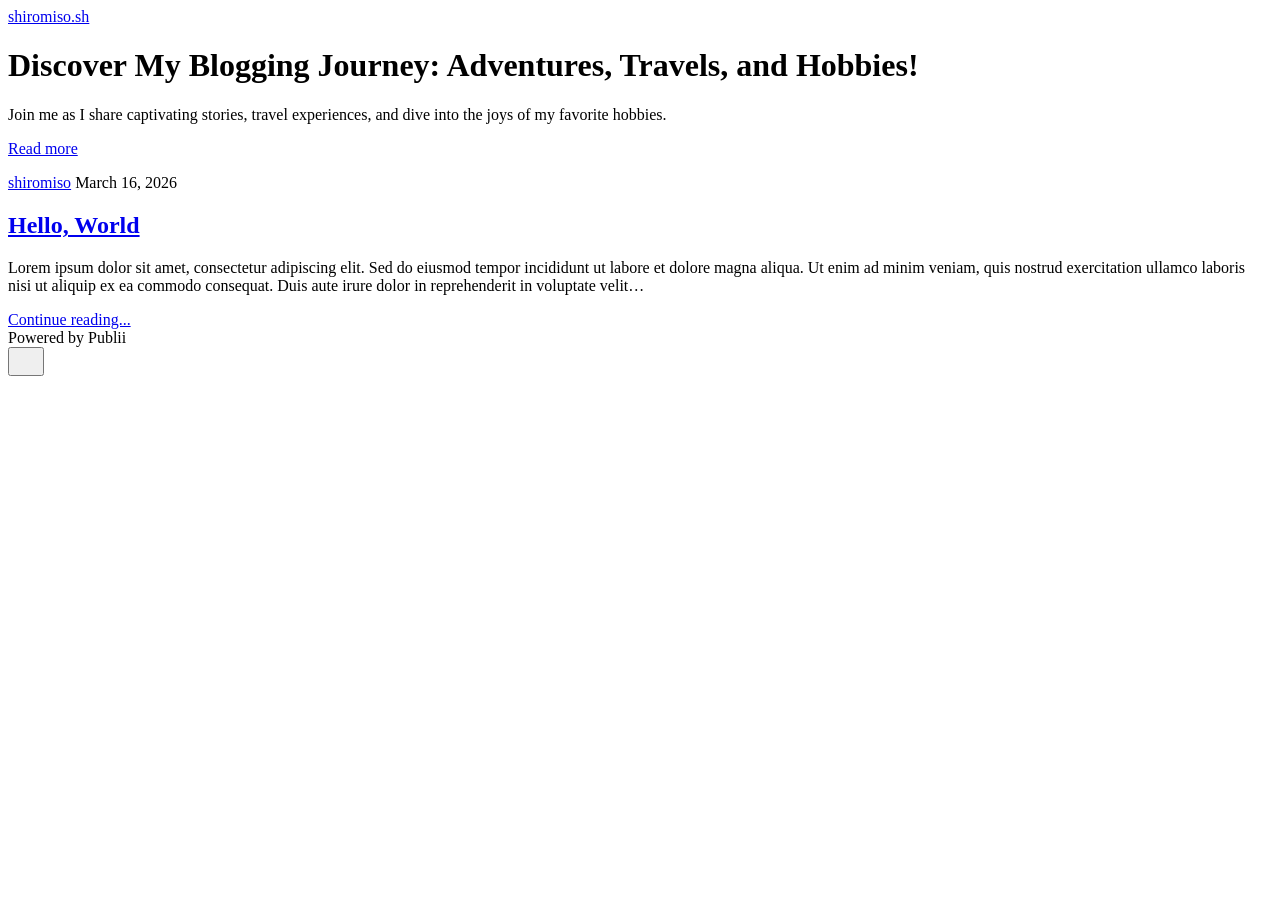
==== index.html @ fdfb5930 "Updated from Publii" ====
<!DOCTYPE html><html lang="en-gb"><head><meta charset="utf-8"><meta http-equiv="X-UA-Compatible" content="IE=edge"><meta name="viewport" content="width=device-width,initial-scale=1"><title>shiromiso.sh</title><meta name="generator" content="Publii Open-Source CMS for Static Site"><link rel="canonical" href="https://shiromiso.sh/"><link rel="alternate" type="application/atom+xml" href="https://shiromiso.sh/feed.xml" title="shiromiso.sh - RSS"><link rel="alternate" type="application/json" href="https://shiromiso.sh/feed.json" title="shiromiso.sh - JSON"><meta property="og:title" content="shiromiso.sh"><meta property="og:site_name" content="shiromiso.sh"><meta property="og:description" content=""><meta property="og:url" content="https://shiromiso.sh/"><meta property="og:type" content="website"><link rel="stylesheet" href="https://shiromiso.sh/assets/css/style.css?v=2110fdcc9616a96348b5f5ad11c64055"><script type="application/ld+json">{"@context":"http://schema.org","@type":"Organization","name":"shiromiso.sh","url":"https://shiromiso.sh/"}</script><noscript><style>img[loading] {
                    opacity: 1;
                }</style></noscript></head><body class="home-template"><header class="top js-header"><a class="logo" href="https://shiromiso.sh/">shiromiso.sh</a></header><main><div class="hero hero--noimage"><header class="hero__content"><div class="wrapper"><h1>Discover My Blogging Journey: Adventures, Travels, and Hobbies!</h1><p>Join me as I share captivating stories, travel experiences, and dive into the joys of my favorite hobbies.</p><p><a href="#" class="btn">Read more</a></p></div></header></div><div class="wrapper feed"><article class="feed__item feed__item--centered"><div class="feed__content"><header><div class="feed__meta"><a href="https://shiromiso.sh/authors/shiromiso/" class="feed__author">shiromiso</a> <time datetime="2026-03-16T00:28" class="feed__date">March 16, 2026</time></div><h2 class="feed__title"><a href="https://shiromiso.sh/hello-world.html">Hello, World</a></h2></header><p>Lorem ipsum dolor sit amet, consectetur adipiscing elit. Sed do eiusmod tempor incididunt ut labore et dolore magna aliqua. Ut enim ad minim veniam, quis nostrud exercitation ullamco laboris nisi ut aliquip ex ea commodo consequat. Duis aute irure dolor in reprehenderit in voluptate velit&hellip;</p><a href="https://shiromiso.sh/hello-world.html" class="readmore feed__readmore">Continue reading...</a></div></article></div></main><footer class="footer"><div class="wrapper"><div class="footer__copyright">Powered by Publii</div><button id="backToTop" class="footer__bttop" aria-label="Back to top" title="Back to top"><svg width="20" height="20"><use xlink:href="https://shiromiso.sh/assets/svg/svg-map.svg#toparrow"/></svg></button></div></footer><script defer="defer" src="https://shiromiso.sh/assets/js/scripts.min.js?v=d0fc1030089a37f93a2d51bf6d07565c"></script><script>window.publiiThemeMenuConfig={mobileMenuMode:'sidebar',animationSpeed:300,submenuWidth: 'auto',doubleClickTime:500,mobileMenuExpandableSubmenus:true,relatedContainerForOverlayMenuSelector:'.top'};</script><script>var images = document.querySelectorAll('img[loading]');
        for (var i = 0; i < images.length; i++) {
            if (images[i].complete) {
                images[i].classList.add('is-loaded');
            } else {
                images[i].addEventListener('load', function () {
                    this.classList.add('is-loaded');
                }, false);
            }
        }</script></body></html>
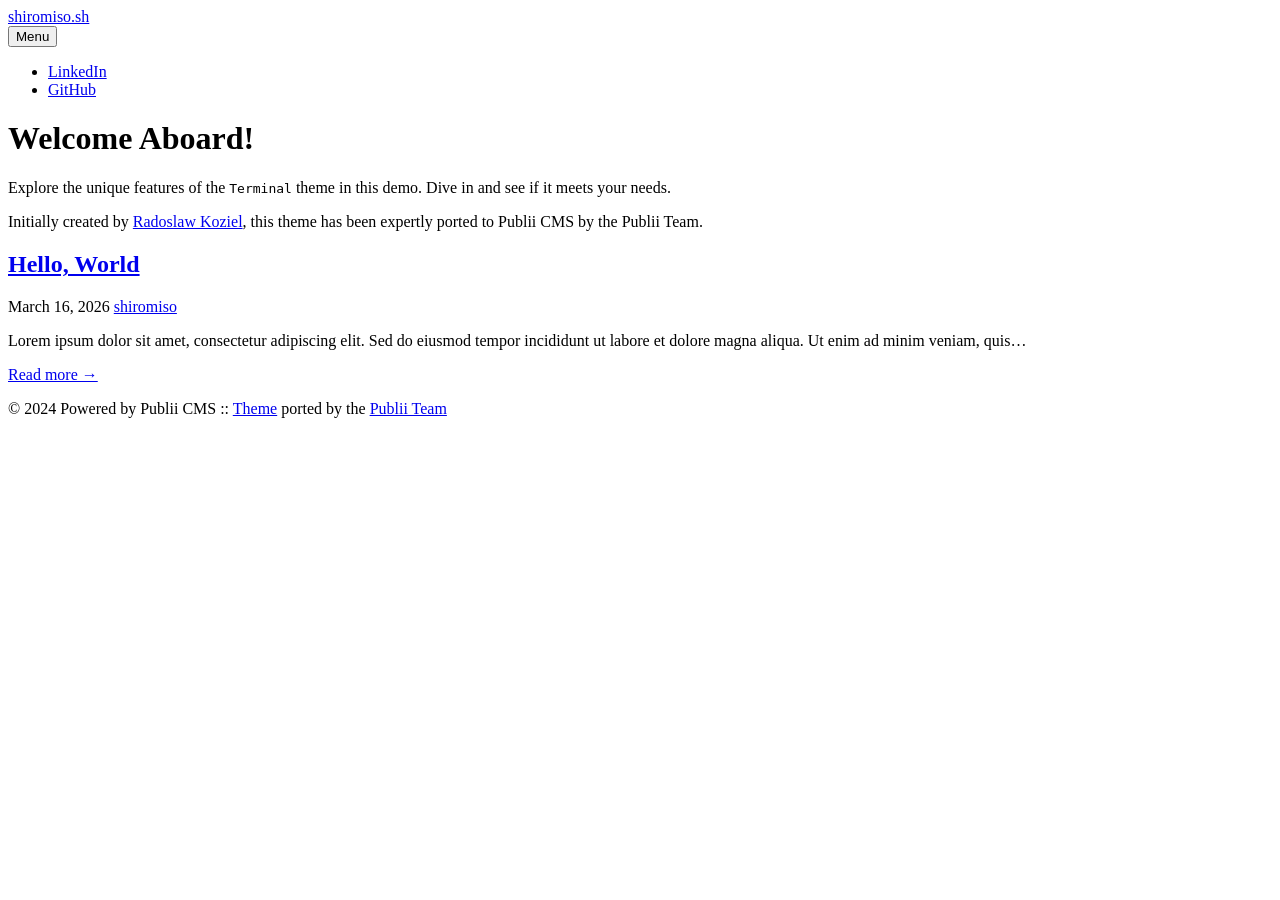
==== commit ae5c4aa8: "Updated from Publii" ====
--- a/index.html
+++ b/index.html
@@ -1,12 +1,12 @@
-<!DOCTYPE html><html lang="en-gb"><head><meta charset="utf-8"><meta http-equiv="X-UA-Compatible" content="IE=edge"><meta name="viewport" content="width=device-width,initial-scale=1"><title>shiromiso.sh</title><meta name="generator" content="Publii Open-Source CMS for Static Site"><link rel="canonical" href="https://shiromiso.sh/"><link rel="alternate" type="application/atom+xml" href="https://shiromiso.sh/feed.xml" title="shiromiso.sh - RSS"><link rel="alternate" type="application/json" href="https://shiromiso.sh/feed.json" title="shiromiso.sh - JSON"><meta property="og:title" content="shiromiso.sh"><meta property="og:site_name" content="shiromiso.sh"><meta property="og:description" content=""><meta property="og:url" content="https://shiromiso.sh/"><meta property="og:type" content="website"><link rel="stylesheet" href="https://shiromiso.sh/assets/css/style.css?v=2110fdcc9616a96348b5f5ad11c64055"><script type="application/ld+json">{"@context":"http://schema.org","@type":"Organization","name":"shiromiso.sh","url":"https://shiromiso.sh/"}</script><noscript><style>img[loading] {
-                    opacity: 1;
-                }</style></noscript></head><body class="home-template"><header class="top js-header"><a class="logo" href="https://shiromiso.sh/">shiromiso.sh</a></header><main><div class="hero hero--noimage"><header class="hero__content"><div class="wrapper"><h1>Discover My Blogging Journey: Adventures, Travels, and Hobbies!</h1><p>Join me as I share captivating stories, travel experiences, and dive into the joys of my favorite hobbies.</p><p><a href="#" class="btn">Read more</a></p></div></header></div><div class="wrapper feed"><article class="feed__item feed__item--centered"><div class="feed__content"><header><div class="feed__meta"><a href="https://shiromiso.sh/authors/shiromiso/" class="feed__author">shiromiso</a> <time datetime="2026-03-16T00:28" class="feed__date">March 16, 2026</time></div><h2 class="feed__title"><a href="https://shiromiso.sh/hello-world.html">Hello, World</a></h2></header><p>Lorem ipsum dolor sit amet, consectetur adipiscing elit. Sed do eiusmod tempor incididunt ut labore et dolore magna aliqua. Ut enim ad minim veniam, quis nostrud exercitation ullamco laboris nisi ut aliquip ex ea commodo consequat. Duis aute irure dolor in reprehenderit in voluptate velit&hellip;</p><a href="https://shiromiso.sh/hello-world.html" class="readmore feed__readmore">Continue reading...</a></div></article></div></main><footer class="footer"><div class="wrapper"><div class="footer__copyright">Powered by Publii</div><button id="backToTop" class="footer__bttop" aria-label="Back to top" title="Back to top"><svg width="20" height="20"><use xlink:href="https://shiromiso.sh/assets/svg/svg-map.svg#toparrow"/></svg></button></div></footer><script defer="defer" src="https://shiromiso.sh/assets/js/scripts.min.js?v=d0fc1030089a37f93a2d51bf6d07565c"></script><script>window.publiiThemeMenuConfig={mobileMenuMode:'sidebar',animationSpeed:300,submenuWidth: 'auto',doubleClickTime:500,mobileMenuExpandableSubmenus:true,relatedContainerForOverlayMenuSelector:'.top'};</script><script>var images = document.querySelectorAll('img[loading]');
-        for (var i = 0; i < images.length; i++) {
-            if (images[i].complete) {
-                images[i].classList.add('is-loaded');
-            } else {
-                images[i].addEventListener('load', function () {
-                    this.classList.add('is-loaded');
-                }, false);
-            }
+<!DOCTYPE html><html lang="en-gb"><head><meta charset="utf-8"><meta http-equiv="X-UA-Compatible" content="IE=edge"><meta name="viewport" content="width=device-width,initial-scale=1"><title>shiromiso.sh</title><meta name="generator" content="Publii Open-Source CMS for Static Site"><link rel="canonical" href="https://shiromiso.sh/"><link rel="alternate" type="application/atom+xml" href="https://shiromiso.sh/feed.xml" title="shiromiso.sh - RSS"><link rel="alternate" type="application/json" href="https://shiromiso.sh/feed.json" title="shiromiso.sh - JSON"><meta property="og:title" content="shiromiso.sh"><meta property="og:site_name" content="shiromiso.sh"><meta property="og:description" content=""><meta property="og:url" content="https://shiromiso.sh/"><meta property="og:type" content="website"><link rel="stylesheet" href="https://shiromiso.sh/assets/css/style.css?v=556d301a76db415348340d23e102f4c8"><script type="application/ld+json">{"@context":"http://schema.org","@type":"Organization","name":"shiromiso.sh","url":"https://shiromiso.sh/"}</script><noscript><style>img[loading] {
+                    opacity: 1;
+                }</style></noscript></head><body class="home-template"><div class="container"><header class="header"><div class="header__logo"><a class="logo" href="https://shiromiso.sh/">shiromiso.sh</a></div><nav class="navbar js-navbar"><button class="navbar__toggle js-toggle" aria-label="Menu" aria-haspopup="true" aria-expanded="false"><span class="navbar__toggle-box"><span class="navbar__toggle-inner">Menu</span></span></button><ul class="navbar__menu"><li><a href="https://www.linkedin.com/in/shiromiso/" target="_blank">LinkedIn</a></li><li><a href="https://github.com/shiromiso" target="_blank">GitHub</a></li></ul></nav></header><main class="content"><div class="hero framed"><h1>Welcome Aboard!</h1><p>Explore the unique features of the <code>Terminal</code> theme in this demo. Dive in and see if it meets your needs.</p><p>Initially created by <a href="https://github.com/panr" target="_blank" rel="nofollow noopener">Radoslaw Koziel</a>, this theme has been expertly ported to Publii CMS by the Publii Team.</p></div><div class="posts"><article class="post"><header><h2 class="h1 post__title"><a href="https://shiromiso.sh/hello-world.html">Hello, World</a></h2><div class="post__meta"><time datetime="2026-03-16T00:28" class="post__date">March 16, 2026 </time><a href="https://shiromiso.sh/authors/shiromiso/" class="post__author">shiromiso</a></div><div class="post__tags"></div></header><div class="post__content"><p>Lorem ipsum dolor sit amet, consectetur adipiscing elit. Sed do eiusmod tempor incididunt ut labore et dolore magna aliqua. Ut enim ad minim veniam, quis&hellip;</p><a href="https://shiromiso.sh/hello-world.html" class="read-more">Read more &#8594;</a></div></article></div></main><footer class="footer"><div class="footer__inner"><div class="footer__copyright"><p>© 2024 Powered by Publii CMS :: <a href="https://github.com/panr/hugo-theme-terminal" target="_blank" rel="noopener">Theme</a> ported by the <a href="https://getpublii.com/customization-service/" target="_blank" rel="noopener">Publii Team</a></p></div></div></footer></div><script defer="defer" src="https://shiromiso.sh/assets/js/scripts.min.js?v=c2232aa7558e9517946129d2a1b8c770"></script><script>window.publiiThemeMenuConfig={mobileMenuMode:'sidebar',animationSpeed:300,submenuWidth: 'auto',doubleClickTime:500,mobileMenuExpandableSubmenus:true,relatedContainerForOverlayMenuSelector:'.top'};</script><script>var images = document.querySelectorAll('img[loading]');
+        for (var i = 0; i < images.length; i++) {
+            if (images[i].complete) {
+                images[i].classList.add('is-loaded');
+            } else {
+                images[i].addEventListener('load', function () {
+                    this.classList.add('is-loaded');
+                }, false);
+            }
         }</script></body></html>
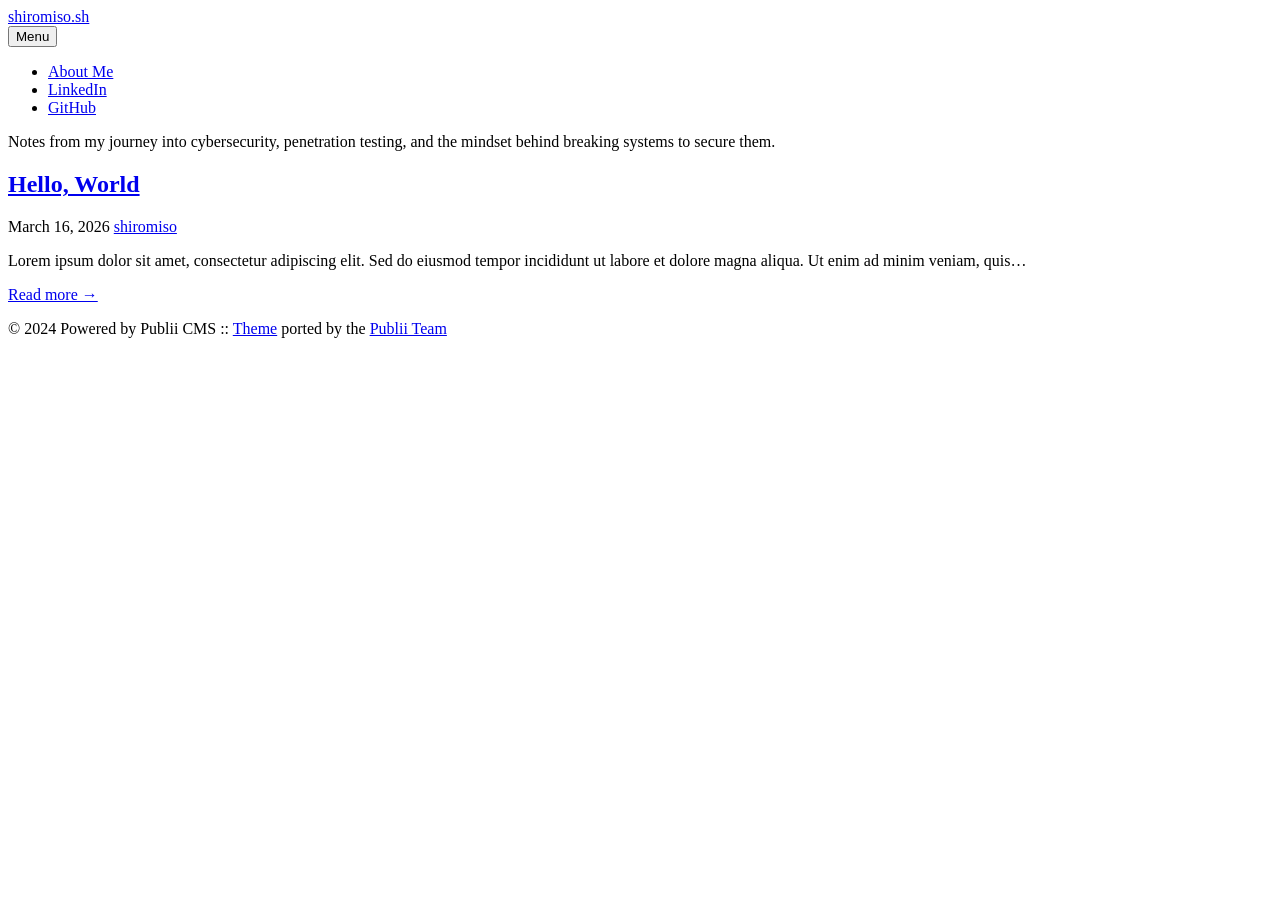
==== commit c4684206: "Updated from Publii" ====
--- a/index.html
+++ b/index.html
@@ -1,6 +1,6 @@
 <!DOCTYPE html><html lang="en-gb"><head><meta charset="utf-8"><meta http-equiv="X-UA-Compatible" content="IE=edge"><meta name="viewport" content="width=device-width,initial-scale=1"><title>shiromiso.sh</title><meta name="generator" content="Publii Open-Source CMS for Static Site"><link rel="canonical" href="https://shiromiso.sh/"><link rel="alternate" type="application/atom+xml" href="https://shiromiso.sh/feed.xml" title="shiromiso.sh - RSS"><link rel="alternate" type="application/json" href="https://shiromiso.sh/feed.json" title="shiromiso.sh - JSON"><meta property="og:title" content="shiromiso.sh"><meta property="og:site_name" content="shiromiso.sh"><meta property="og:description" content=""><meta property="og:url" content="https://shiromiso.sh/"><meta property="og:type" content="website"><link rel="stylesheet" href="https://shiromiso.sh/assets/css/style.css?v=556d301a76db415348340d23e102f4c8"><script type="application/ld+json">{"@context":"http://schema.org","@type":"Organization","name":"shiromiso.sh","url":"https://shiromiso.sh/"}</script><noscript><style>img[loading] {
                     opacity: 1;
-                }</style></noscript></head><body class="home-template"><div class="container"><header class="header"><div class="header__logo"><a class="logo" href="https://shiromiso.sh/">shiromiso.sh</a></div><nav class="navbar js-navbar"><button class="navbar__toggle js-toggle" aria-label="Menu" aria-haspopup="true" aria-expanded="false"><span class="navbar__toggle-box"><span class="navbar__toggle-inner">Menu</span></span></button><ul class="navbar__menu"><li><a href="https://www.linkedin.com/in/shiromiso/" target="_blank">LinkedIn</a></li><li><a href="https://github.com/shiromiso" target="_blank">GitHub</a></li></ul></nav></header><main class="content"><div class="hero framed"><h1>Welcome Aboard!</h1><p>Explore the unique features of the <code>Terminal</code> theme in this demo. Dive in and see if it meets your needs.</p><p>Initially created by <a href="https://github.com/panr" target="_blank" rel="nofollow noopener">Radoslaw Koziel</a>, this theme has been expertly ported to Publii CMS by the Publii Team.</p></div><div class="posts"><article class="post"><header><h2 class="h1 post__title"><a href="https://shiromiso.sh/hello-world.html">Hello, World</a></h2><div class="post__meta"><time datetime="2026-03-16T00:28" class="post__date">March 16, 2026 </time><a href="https://shiromiso.sh/authors/shiromiso/" class="post__author">shiromiso</a></div><div class="post__tags"></div></header><div class="post__content"><p>Lorem ipsum dolor sit amet, consectetur adipiscing elit. Sed do eiusmod tempor incididunt ut labore et dolore magna aliqua. Ut enim ad minim veniam, quis&hellip;</p><a href="https://shiromiso.sh/hello-world.html" class="read-more">Read more &#8594;</a></div></article></div></main><footer class="footer"><div class="footer__inner"><div class="footer__copyright"><p>© 2024 Powered by Publii CMS :: <a href="https://github.com/panr/hugo-theme-terminal" target="_blank" rel="noopener">Theme</a> ported by the <a href="https://getpublii.com/customization-service/" target="_blank" rel="noopener">Publii Team</a></p></div></div></footer></div><script defer="defer" src="https://shiromiso.sh/assets/js/scripts.min.js?v=c2232aa7558e9517946129d2a1b8c770"></script><script>window.publiiThemeMenuConfig={mobileMenuMode:'sidebar',animationSpeed:300,submenuWidth: 'auto',doubleClickTime:500,mobileMenuExpandableSubmenus:true,relatedContainerForOverlayMenuSelector:'.top'};</script><script>var images = document.querySelectorAll('img[loading]');
+                }</style></noscript></head><body class="home-template"><div class="container"><header class="header"><div class="header__logo"><a class="logo" href="https://shiromiso.sh/">shiromiso.sh</a></div><nav class="navbar js-navbar"><button class="navbar__toggle js-toggle" aria-label="Menu" aria-haspopup="true" aria-expanded="false"><span class="navbar__toggle-box"><span class="navbar__toggle-inner">Menu</span></span></button><ul class="navbar__menu"><li><a href="https://shiromiso.sh/about.html" target="_self">About Me</a></li><li><a href="https://www.linkedin.com/in/shiromiso/" target="_blank">LinkedIn</a></li><li><a href="https://github.com/shiromiso" target="_blank">GitHub</a></li></ul></nav></header><main class="content"><div class="hero framed"><p>Notes from my journey into cybersecurity, penetration testing, and the mindset behind breaking systems to secure them.</p></div><div class="posts"><article class="post"><header><h2 class="h1 post__title"><a href="https://shiromiso.sh/hello-world.html">Hello, World</a></h2><div class="post__meta"><time datetime="2026-03-16T00:28" class="post__date">March 16, 2026 </time><a href="https://shiromiso.sh/authors/shiromiso/" class="post__author">shiromiso</a></div><div class="post__tags"></div></header><div class="post__content"><p>Lorem ipsum dolor sit amet, consectetur adipiscing elit. Sed do eiusmod tempor incididunt ut labore et dolore magna aliqua. Ut enim ad minim veniam, quis&hellip;</p><a href="https://shiromiso.sh/hello-world.html" class="read-more">Read more &#8594;</a></div></article></div></main><footer class="footer"><div class="footer__inner"><div class="footer__copyright"><p>© 2024 Powered by Publii CMS :: <a href="https://github.com/panr/hugo-theme-terminal" target="_blank" rel="noopener">Theme</a> ported by the <a href="https://getpublii.com/customization-service/" target="_blank" rel="noopener">Publii Team</a></p></div></div></footer></div><script defer="defer" src="https://shiromiso.sh/assets/js/scripts.min.js?v=c2232aa7558e9517946129d2a1b8c770"></script><script>window.publiiThemeMenuConfig={mobileMenuMode:'sidebar',animationSpeed:300,submenuWidth: 'auto',doubleClickTime:500,mobileMenuExpandableSubmenus:true,relatedContainerForOverlayMenuSelector:'.top'};</script><script>var images = document.querySelectorAll('img[loading]');
         for (var i = 0; i < images.length; i++) {
             if (images[i].complete) {
                 images[i].classList.add('is-loaded');
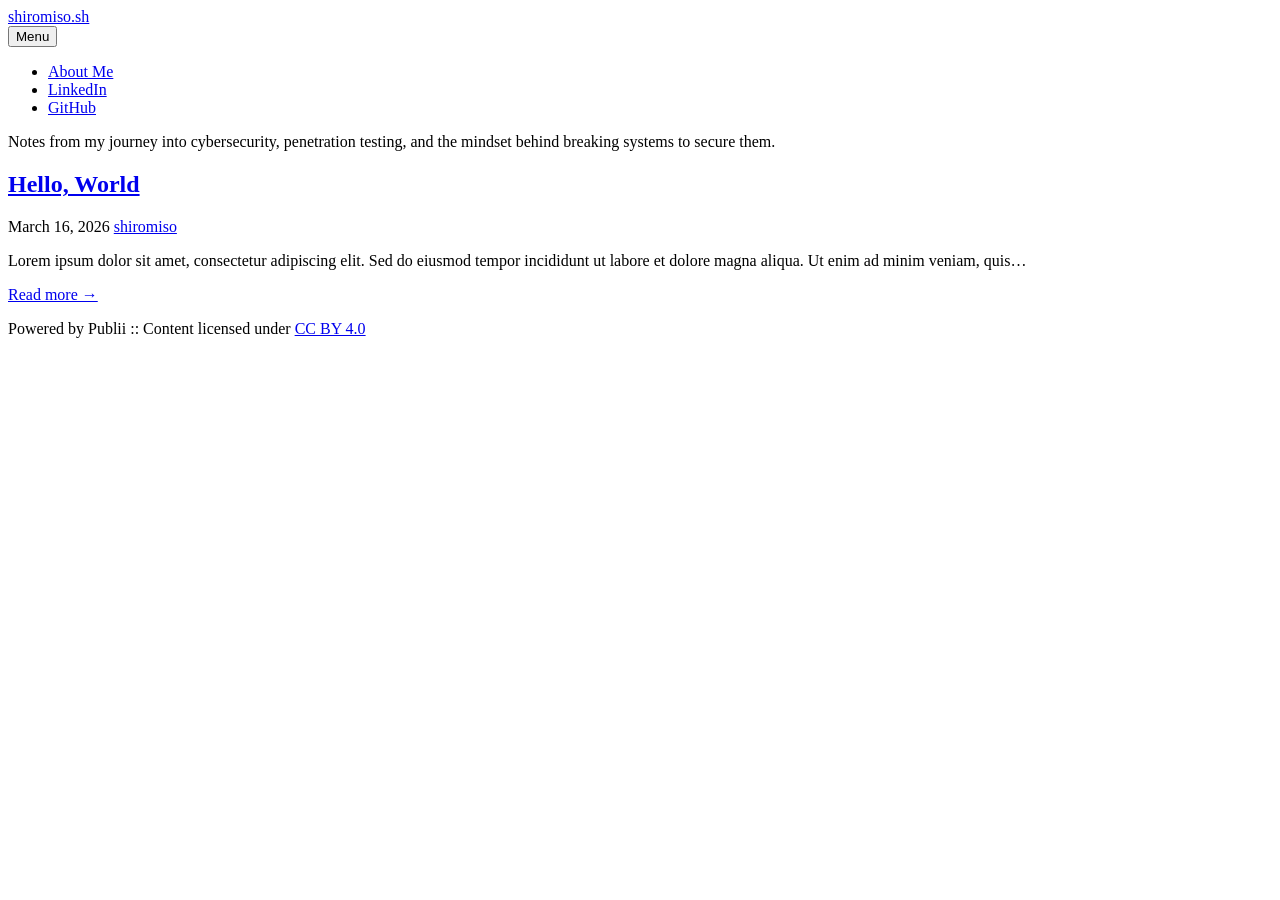
==== commit 613e7f9c: "Updated from Publii" ====
--- a/index.html
+++ b/index.html
@@ -1,6 +1,6 @@
 <!DOCTYPE html><html lang="en-gb"><head><meta charset="utf-8"><meta http-equiv="X-UA-Compatible" content="IE=edge"><meta name="viewport" content="width=device-width,initial-scale=1"><title>shiromiso.sh</title><meta name="generator" content="Publii Open-Source CMS for Static Site"><link rel="canonical" href="https://shiromiso.sh/"><link rel="alternate" type="application/atom+xml" href="https://shiromiso.sh/feed.xml" title="shiromiso.sh - RSS"><link rel="alternate" type="application/json" href="https://shiromiso.sh/feed.json" title="shiromiso.sh - JSON"><meta property="og:title" content="shiromiso.sh"><meta property="og:site_name" content="shiromiso.sh"><meta property="og:description" content=""><meta property="og:url" content="https://shiromiso.sh/"><meta property="og:type" content="website"><link rel="stylesheet" href="https://shiromiso.sh/assets/css/style.css?v=556d301a76db415348340d23e102f4c8"><script type="application/ld+json">{"@context":"http://schema.org","@type":"Organization","name":"shiromiso.sh","url":"https://shiromiso.sh/"}</script><noscript><style>img[loading] {
                     opacity: 1;
-                }</style></noscript></head><body class="home-template"><div class="container"><header class="header"><div class="header__logo"><a class="logo" href="https://shiromiso.sh/">shiromiso.sh</a></div><nav class="navbar js-navbar"><button class="navbar__toggle js-toggle" aria-label="Menu" aria-haspopup="true" aria-expanded="false"><span class="navbar__toggle-box"><span class="navbar__toggle-inner">Menu</span></span></button><ul class="navbar__menu"><li><a href="https://shiromiso.sh/about.html" target="_self">About Me</a></li><li><a href="https://www.linkedin.com/in/shiromiso/" target="_blank">LinkedIn</a></li><li><a href="https://github.com/shiromiso" target="_blank">GitHub</a></li></ul></nav></header><main class="content"><div class="hero framed"><p>Notes from my journey into cybersecurity, penetration testing, and the mindset behind breaking systems to secure them.</p></div><div class="posts"><article class="post"><header><h2 class="h1 post__title"><a href="https://shiromiso.sh/hello-world.html">Hello, World</a></h2><div class="post__meta"><time datetime="2026-03-16T00:28" class="post__date">March 16, 2026 </time><a href="https://shiromiso.sh/authors/shiromiso/" class="post__author">shiromiso</a></div><div class="post__tags"></div></header><div class="post__content"><p>Lorem ipsum dolor sit amet, consectetur adipiscing elit. Sed do eiusmod tempor incididunt ut labore et dolore magna aliqua. Ut enim ad minim veniam, quis&hellip;</p><a href="https://shiromiso.sh/hello-world.html" class="read-more">Read more &#8594;</a></div></article></div></main><footer class="footer"><div class="footer__inner"><div class="footer__copyright"><p>© 2024 Powered by Publii CMS :: <a href="https://github.com/panr/hugo-theme-terminal" target="_blank" rel="noopener">Theme</a> ported by the <a href="https://getpublii.com/customization-service/" target="_blank" rel="noopener">Publii Team</a></p></div></div></footer></div><script defer="defer" src="https://shiromiso.sh/assets/js/scripts.min.js?v=c2232aa7558e9517946129d2a1b8c770"></script><script>window.publiiThemeMenuConfig={mobileMenuMode:'sidebar',animationSpeed:300,submenuWidth: 'auto',doubleClickTime:500,mobileMenuExpandableSubmenus:true,relatedContainerForOverlayMenuSelector:'.top'};</script><script>var images = document.querySelectorAll('img[loading]');
+                }</style></noscript></head><body class="home-template"><div class="container"><header class="header"><div class="header__logo"><a class="logo" href="https://shiromiso.sh/">shiromiso.sh</a></div><nav class="navbar js-navbar"><button class="navbar__toggle js-toggle" aria-label="Menu" aria-haspopup="true" aria-expanded="false"><span class="navbar__toggle-box"><span class="navbar__toggle-inner">Menu</span></span></button><ul class="navbar__menu"><li><a href="https://shiromiso.sh/about.html" target="_self">About Me</a></li><li><a href="https://www.linkedin.com/in/shiromiso/" target="_blank">LinkedIn</a></li><li><a href="https://github.com/shiromiso" target="_blank">GitHub</a></li></ul></nav></header><main class="content"><div class="hero framed"><p>Notes from my journey into cybersecurity, penetration testing, and the mindset behind breaking systems to secure them.</p></div><div class="posts"><article class="post"><header><h2 class="h1 post__title"><a href="https://shiromiso.sh/hello-world.html">Hello, World</a></h2><div class="post__meta"><time datetime="2026-03-16T00:28" class="post__date">March 16, 2026 </time><a href="https://shiromiso.sh/authors/shiromiso/" class="post__author">shiromiso</a></div><div class="post__tags"></div></header><div class="post__content"><p>Lorem ipsum dolor sit amet, consectetur adipiscing elit. Sed do eiusmod tempor incididunt ut labore et dolore magna aliqua. Ut enim ad minim veniam, quis&hellip;</p><a href="https://shiromiso.sh/hello-world.html" class="read-more">Read more &#8594;</a></div></article></div></main><footer class="footer"><div class="footer__inner"><div class="footer__copyright"><p>Powered by Publii :: Content licensed under <a href="https://github.com/shiromiso/shiromiso.github.io/blob/main/LICENSE.md" target="_blank" rel="noopener">CC BY 4.0</a></p></div></div></footer></div><script defer="defer" src="https://shiromiso.sh/assets/js/scripts.min.js?v=c2232aa7558e9517946129d2a1b8c770"></script><script>window.publiiThemeMenuConfig={mobileMenuMode:'sidebar',animationSpeed:300,submenuWidth: 'auto',doubleClickTime:500,mobileMenuExpandableSubmenus:true,relatedContainerForOverlayMenuSelector:'.top'};</script><script>var images = document.querySelectorAll('img[loading]');
         for (var i = 0; i < images.length; i++) {
             if (images[i].complete) {
                 images[i].classList.add('is-loaded');
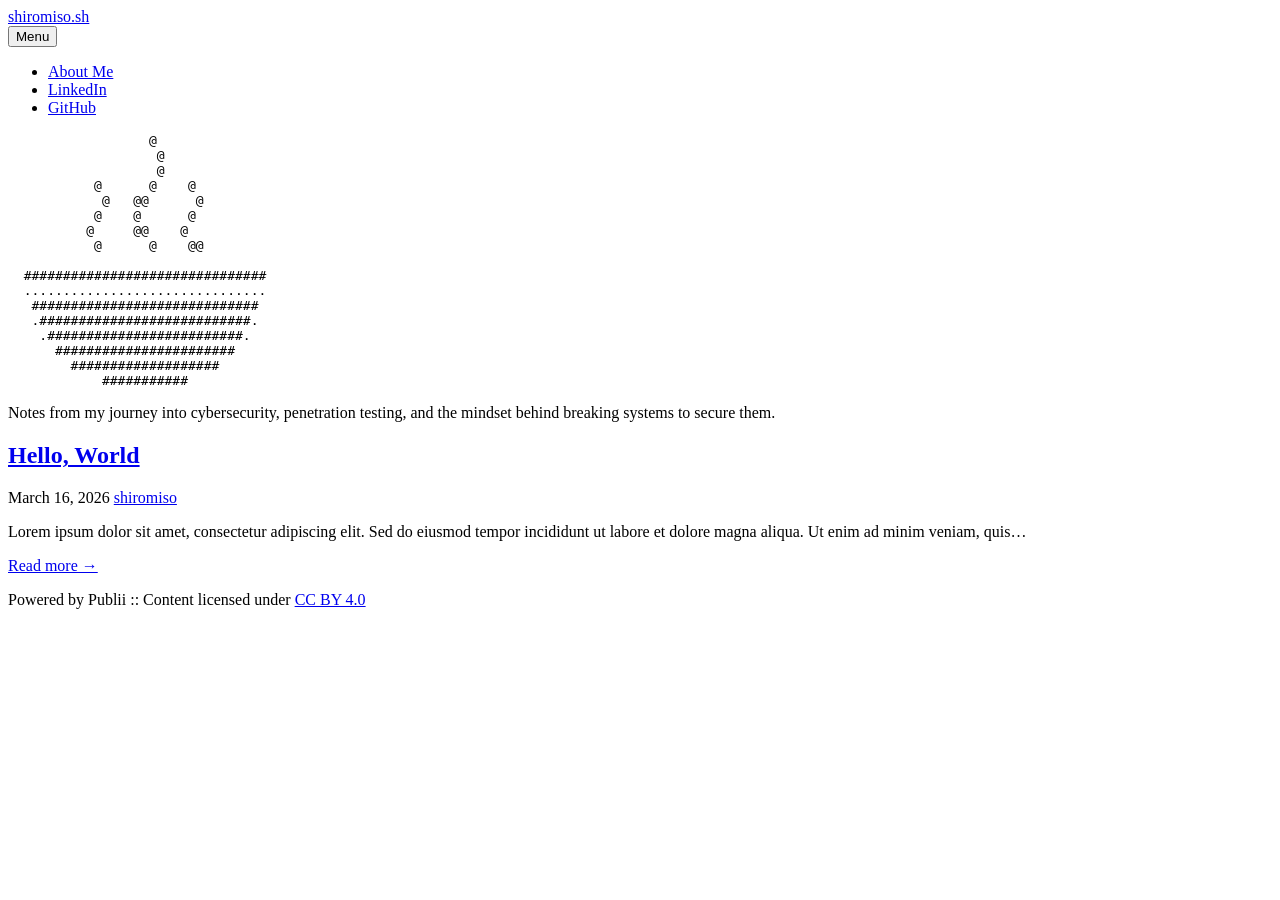
==== commit 3827f9d3: "Updated from Publii" ====
--- a/index.html
+++ b/index.html
@@ -1,6 +1,23 @@
-<!DOCTYPE html><html lang="en-gb"><head><meta charset="utf-8"><meta http-equiv="X-UA-Compatible" content="IE=edge"><meta name="viewport" content="width=device-width,initial-scale=1"><title>shiromiso.sh</title><meta name="generator" content="Publii Open-Source CMS for Static Site"><link rel="canonical" href="https://shiromiso.sh/"><link rel="alternate" type="application/atom+xml" href="https://shiromiso.sh/feed.xml" title="shiromiso.sh - RSS"><link rel="alternate" type="application/json" href="https://shiromiso.sh/feed.json" title="shiromiso.sh - JSON"><meta property="og:title" content="shiromiso.sh"><meta property="og:site_name" content="shiromiso.sh"><meta property="og:description" content=""><meta property="og:url" content="https://shiromiso.sh/"><meta property="og:type" content="website"><link rel="stylesheet" href="https://shiromiso.sh/assets/css/style.css?v=556d301a76db415348340d23e102f4c8"><script type="application/ld+json">{"@context":"http://schema.org","@type":"Organization","name":"shiromiso.sh","url":"https://shiromiso.sh/"}</script><noscript><style>img[loading] {
+<!DOCTYPE html><html lang="en-gb"><head><meta charset="utf-8"><meta http-equiv="X-UA-Compatible" content="IE=edge"><meta name="viewport" content="width=device-width,initial-scale=1"><title>shiromiso.sh</title><meta name="generator" content="Publii Open-Source CMS for Static Site"><link rel="canonical" href="https://shiromiso.sh/"><link rel="alternate" type="application/atom+xml" href="https://shiromiso.sh/feed.xml" title="shiromiso.sh - RSS"><link rel="alternate" type="application/json" href="https://shiromiso.sh/feed.json" title="shiromiso.sh - JSON"><meta property="og:title" content="shiromiso.sh"><meta property="og:site_name" content="shiromiso.sh"><meta property="og:description" content=""><meta property="og:url" content="https://shiromiso.sh/"><meta property="og:type" content="website"><link rel="stylesheet" href="https://shiromiso.sh/assets/css/style.css?v=8e89b8e3cfdb00b8050906454574d3b9"><script type="application/ld+json">{"@context":"http://schema.org","@type":"Organization","name":"shiromiso.sh","url":"https://shiromiso.sh/"}</script><noscript><style>img[loading] {
                     opacity: 1;
-                }</style></noscript></head><body class="home-template"><div class="container"><header class="header"><div class="header__logo"><a class="logo" href="https://shiromiso.sh/">shiromiso.sh</a></div><nav class="navbar js-navbar"><button class="navbar__toggle js-toggle" aria-label="Menu" aria-haspopup="true" aria-expanded="false"><span class="navbar__toggle-box"><span class="navbar__toggle-inner">Menu</span></span></button><ul class="navbar__menu"><li><a href="https://shiromiso.sh/about.html" target="_self">About Me</a></li><li><a href="https://www.linkedin.com/in/shiromiso/" target="_blank">LinkedIn</a></li><li><a href="https://github.com/shiromiso" target="_blank">GitHub</a></li></ul></nav></header><main class="content"><div class="hero framed"><p>Notes from my journey into cybersecurity, penetration testing, and the mindset behind breaking systems to secure them.</p></div><div class="posts"><article class="post"><header><h2 class="h1 post__title"><a href="https://shiromiso.sh/hello-world.html">Hello, World</a></h2><div class="post__meta"><time datetime="2026-03-16T00:28" class="post__date">March 16, 2026 </time><a href="https://shiromiso.sh/authors/shiromiso/" class="post__author">shiromiso</a></div><div class="post__tags"></div></header><div class="post__content"><p>Lorem ipsum dolor sit amet, consectetur adipiscing elit. Sed do eiusmod tempor incididunt ut labore et dolore magna aliqua. Ut enim ad minim veniam, quis&hellip;</p><a href="https://shiromiso.sh/hello-world.html" class="read-more">Read more &#8594;</a></div></article></div></main><footer class="footer"><div class="footer__inner"><div class="footer__copyright"><p>Powered by Publii :: Content licensed under <a href="https://github.com/shiromiso/shiromiso.github.io/blob/main/LICENSE.md" target="_blank" rel="noopener">CC BY 4.0</a></p></div></div></footer></div><script defer="defer" src="https://shiromiso.sh/assets/js/scripts.min.js?v=c2232aa7558e9517946129d2a1b8c770"></script><script>window.publiiThemeMenuConfig={mobileMenuMode:'sidebar',animationSpeed:300,submenuWidth: 'auto',doubleClickTime:500,mobileMenuExpandableSubmenus:true,relatedContainerForOverlayMenuSelector:'.top'};</script><script>var images = document.querySelectorAll('img[loading]');
+                }</style></noscript></head><body class="home-template"><div class="container"><header class="header"><div class="header__logo"><a class="logo" href="https://shiromiso.sh/">shiromiso.sh</a></div><nav class="navbar js-navbar"><button class="navbar__toggle js-toggle" aria-label="Menu" aria-haspopup="true" aria-expanded="false"><span class="navbar__toggle-box"><span class="navbar__toggle-inner">Menu</span></span></button><ul class="navbar__menu"><li><a href="https://shiromiso.sh/about.html" target="_self">About Me</a></li><li><a href="https://www.linkedin.com/in/shiromiso/" target="_blank">LinkedIn</a></li><li><a href="https://github.com/shiromiso" target="_blank">GitHub</a></li></ul></nav></header><main class="content"><div class="hero framed"><pre class="align-center">                  @                
+                   @               
+                   @               
+           @      @    @           
+            @   @@      @          
+           @    @      @           
+          @     @@    @            
+           @      @    @@          
+                                   
+  ###############################  
+  ...............................  
+   #############################   
+   .###########################.   
+    .#########################.    
+      #######################      
+        ###################        
+            ###########             
+</pre><p>Notes from my journey into cybersecurity, penetration testing, and the mindset behind breaking systems to secure them.</p></div><div class="posts"><article class="post"><header><h2 class="h1 post__title"><a href="https://shiromiso.sh/hello-world.html">Hello, World</a></h2><div class="post__meta"><time datetime="2026-03-16T00:28" class="post__date">March 16, 2026 </time><a href="https://shiromiso.sh/authors/shiromiso/" class="post__author">shiromiso</a></div><div class="post__tags"></div></header><div class="post__content"><p>Lorem ipsum dolor sit amet, consectetur adipiscing elit. Sed do eiusmod tempor incididunt ut labore et dolore magna aliqua. Ut enim ad minim veniam, quis&hellip;</p><a href="https://shiromiso.sh/hello-world.html" class="read-more">Read more &#8594;</a></div></article></div></main><footer class="footer"><div class="footer__inner"><div class="footer__copyright"><p>Powered by Publii :: Content licensed under <a href="https://github.com/shiromiso/shiromiso.github.io/blob/main/LICENSE.md" target="_blank" rel="noopener">CC BY 4.0</a></p></div></div></footer></div><script defer="defer" src="https://shiromiso.sh/assets/js/scripts.min.js?v=c2232aa7558e9517946129d2a1b8c770"></script><script>window.publiiThemeMenuConfig={mobileMenuMode:'sidebar',animationSpeed:300,submenuWidth: 'auto',doubleClickTime:500,mobileMenuExpandableSubmenus:true,relatedContainerForOverlayMenuSelector:'.top'};</script><script>var images = document.querySelectorAll('img[loading]');
         for (var i = 0; i < images.length; i++) {
             if (images[i].complete) {
                 images[i].classList.add('is-loaded');
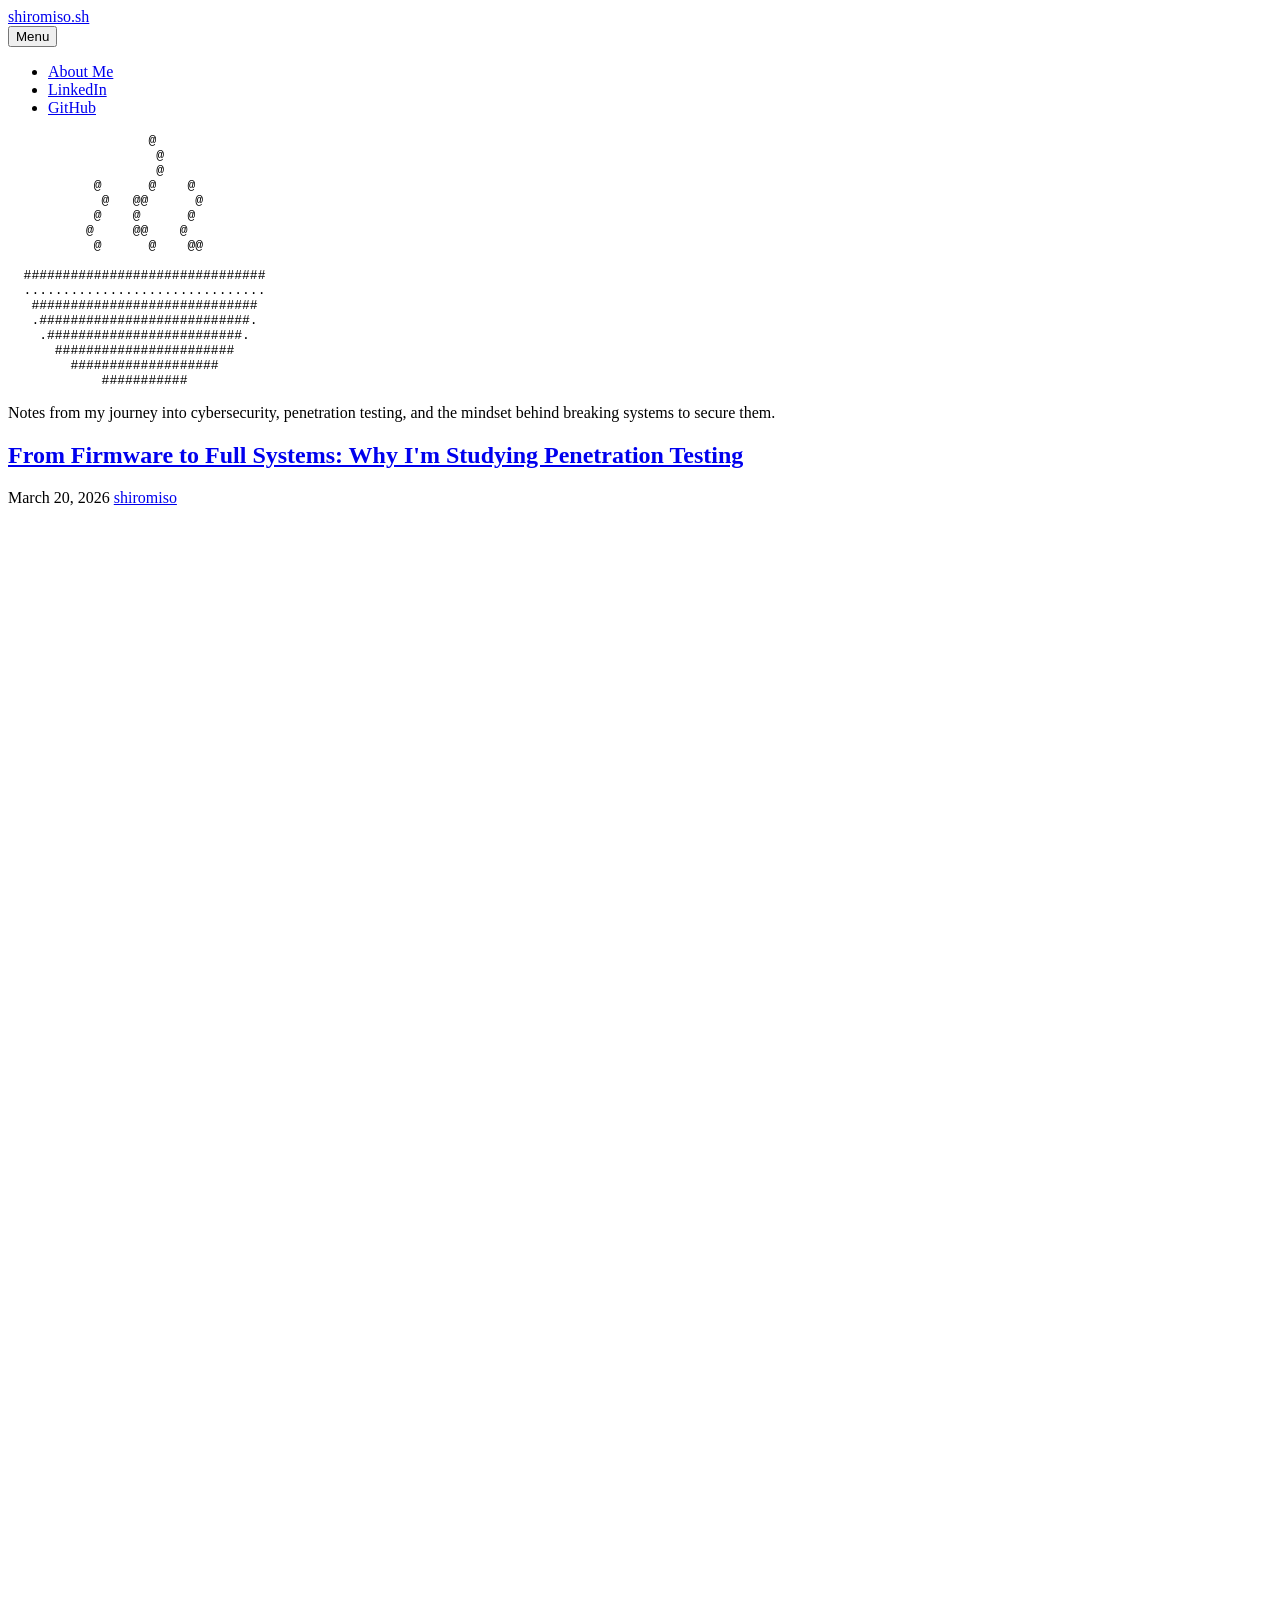
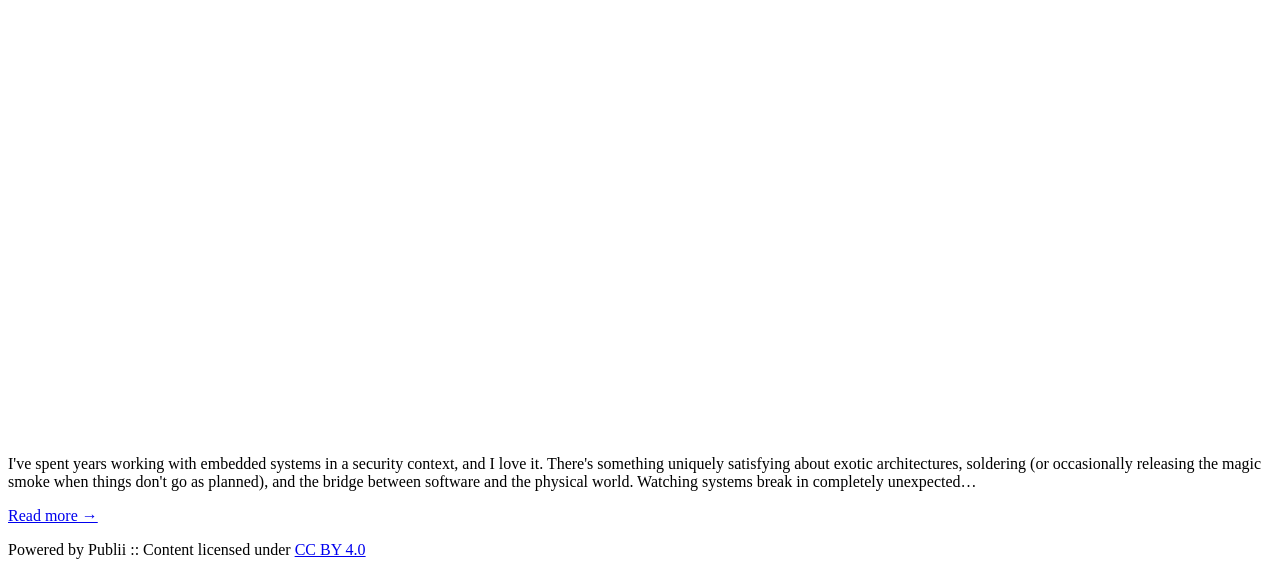
==== commit c6deca8c: "Updated from Publii" ====
--- a/index.html
+++ b/index.html
@@ -1,4 +1,4 @@
-<!DOCTYPE html><html lang="en-gb"><head><meta charset="utf-8"><meta http-equiv="X-UA-Compatible" content="IE=edge"><meta name="viewport" content="width=device-width,initial-scale=1"><title>shiromiso.sh</title><meta name="generator" content="Publii Open-Source CMS for Static Site"><link rel="canonical" href="https://shiromiso.sh/"><link rel="alternate" type="application/atom+xml" href="https://shiromiso.sh/feed.xml" title="shiromiso.sh - RSS"><link rel="alternate" type="application/json" href="https://shiromiso.sh/feed.json" title="shiromiso.sh - JSON"><meta property="og:title" content="shiromiso.sh"><meta property="og:site_name" content="shiromiso.sh"><meta property="og:description" content=""><meta property="og:url" content="https://shiromiso.sh/"><meta property="og:type" content="website"><link rel="stylesheet" href="https://shiromiso.sh/assets/css/style.css?v=8e89b8e3cfdb00b8050906454574d3b9"><script type="application/ld+json">{"@context":"http://schema.org","@type":"Organization","name":"shiromiso.sh","url":"https://shiromiso.sh/"}</script><noscript><style>img[loading] {
+<!DOCTYPE html><html lang="en-gb"><head><meta charset="utf-8"><meta http-equiv="X-UA-Compatible" content="IE=edge"><meta name="viewport" content="width=device-width,initial-scale=1"><title>shiromiso.sh</title><meta name="generator" content="Publii Open-Source CMS for Static Site"><link rel="canonical" href="https://shiromiso.sh/"><link rel="alternate" type="application/atom+xml" href="https://shiromiso.sh/feed.xml" title="shiromiso.sh - RSS"><link rel="alternate" type="application/json" href="https://shiromiso.sh/feed.json" title="shiromiso.sh - JSON"><meta property="og:title" content="shiromiso.sh"><meta property="og:site_name" content="shiromiso.sh"><meta property="og:description" content=""><meta property="og:url" content="https://shiromiso.sh/"><meta property="og:type" content="website"><link rel="stylesheet" href="https://shiromiso.sh/assets/css/style.css?v=8428fb85a981f3e7459d01a83bb6b81e"><script type="application/ld+json">{"@context":"http://schema.org","@type":"Organization","name":"shiromiso.sh","url":"https://shiromiso.sh/"}</script><noscript><style>img[loading] {
                     opacity: 1;
                 }</style></noscript></head><body class="home-template"><div class="container"><header class="header"><div class="header__logo"><a class="logo" href="https://shiromiso.sh/">shiromiso.sh</a></div><nav class="navbar js-navbar"><button class="navbar__toggle js-toggle" aria-label="Menu" aria-haspopup="true" aria-expanded="false"><span class="navbar__toggle-box"><span class="navbar__toggle-inner">Menu</span></span></button><ul class="navbar__menu"><li><a href="https://shiromiso.sh/about.html" target="_self">About Me</a></li><li><a href="https://www.linkedin.com/in/shiromiso/" target="_blank">LinkedIn</a></li><li><a href="https://github.com/shiromiso" target="_blank">GitHub</a></li></ul></nav></header><main class="content"><div class="hero framed"><pre class="align-center">                  @                
                    @               
@@ -17,7 +17,7 @@
       #######################      
         ###################        
             ###########             
-</pre><p>Notes from my journey into cybersecurity, penetration testing, and the mindset behind breaking systems to secure them.</p></div><div class="posts"><article class="post"><header><h2 class="h1 post__title"><a href="https://shiromiso.sh/hello-world.html">Hello, World</a></h2><div class="post__meta"><time datetime="2026-03-16T00:28" class="post__date">March 16, 2026 </time><a href="https://shiromiso.sh/authors/shiromiso/" class="post__author">shiromiso</a></div><div class="post__tags"></div></header><div class="post__content"><p>Lorem ipsum dolor sit amet, consectetur adipiscing elit. Sed do eiusmod tempor incididunt ut labore et dolore magna aliqua. Ut enim ad minim veniam, quis&hellip;</p><a href="https://shiromiso.sh/hello-world.html" class="read-more">Read more &#8594;</a></div></article></div></main><footer class="footer"><div class="footer__inner"><div class="footer__copyright"><p>Powered by Publii :: Content licensed under <a href="https://github.com/shiromiso/shiromiso.github.io/blob/main/LICENSE.md" target="_blank" rel="noopener">CC BY 4.0</a></p></div></div></footer></div><script defer="defer" src="https://shiromiso.sh/assets/js/scripts.min.js?v=c2232aa7558e9517946129d2a1b8c770"></script><script>window.publiiThemeMenuConfig={mobileMenuMode:'sidebar',animationSpeed:300,submenuWidth: 'auto',doubleClickTime:500,mobileMenuExpandableSubmenus:true,relatedContainerForOverlayMenuSelector:'.top'};</script><script>var images = document.querySelectorAll('img[loading]');
+</pre><p>Notes from my journey into cybersecurity, penetration testing, and the mindset behind breaking systems to secure them.</p></div><div class="posts"><article class="post"><header><h2 class="h1 post__title"><a href="https://shiromiso.sh/from-firmware-to-full-systems-why-im-studying-penetration-testing.html">From Firmware to Full Systems: Why I&#x27;m Studying Penetration Testing</a></h2><div class="post__meta"><time datetime="2026-03-20T01:50" class="post__date">March 20, 2026 </time><a href="https://shiromiso.sh/authors/shiromiso/" class="post__author">shiromiso</a></div><div class="post__tags"></div></header><figure class="post__image post__cover"><img src="https://shiromiso.sh/media/posts/3/cat_network_small-2.jpg" srcset="https://shiromiso.sh/media/posts/3/responsive/cat_network_small-2-xs.jpg 300w, https://shiromiso.sh/media/posts/3/responsive/cat_network_small-2-sm.jpg 480w, https://shiromiso.sh/media/posts/3/responsive/cat_network_small-2-md.jpg 768w, https://shiromiso.sh/media/posts/3/responsive/cat_network_small-2-lg.jpg 1024w" sizes="(min-width: 920px) 703px, (min-width: 700px) calc(82vw - 35px), calc(100vw - 81px)" loading="lazy" height="1512" width="2016" alt=""></figure><div class="post__content"><p>I've spent years working with embedded systems in a security context, and I love it. There's something uniquely satisfying about exotic architectures, soldering (or occasionally releasing the magic smoke when things don't go as planned), and the bridge between software and the physical world. Watching systems break in completely unexpected&hellip;</p><a href="https://shiromiso.sh/from-firmware-to-full-systems-why-im-studying-penetration-testing.html" class="read-more">Read more &#8594;</a></div></article></div></main><footer class="footer"><div class="footer__inner"><div class="footer__copyright"><p>Powered by Publii :: Content licensed under <a href="https://github.com/shiromiso/shiromiso.github.io/blob/main/LICENSE.md" target="_blank" rel="noopener">CC BY 4.0</a></p></div></div></footer></div><script defer="defer" src="https://shiromiso.sh/assets/js/scripts.min.js?v=c2232aa7558e9517946129d2a1b8c770"></script><script>window.publiiThemeMenuConfig={mobileMenuMode:'sidebar',animationSpeed:300,submenuWidth: 'auto',doubleClickTime:500,mobileMenuExpandableSubmenus:true,relatedContainerForOverlayMenuSelector:'.top'};</script><script>var images = document.querySelectorAll('img[loading]');
         for (var i = 0; i < images.length; i++) {
             if (images[i].complete) {
                 images[i].classList.add('is-loaded');
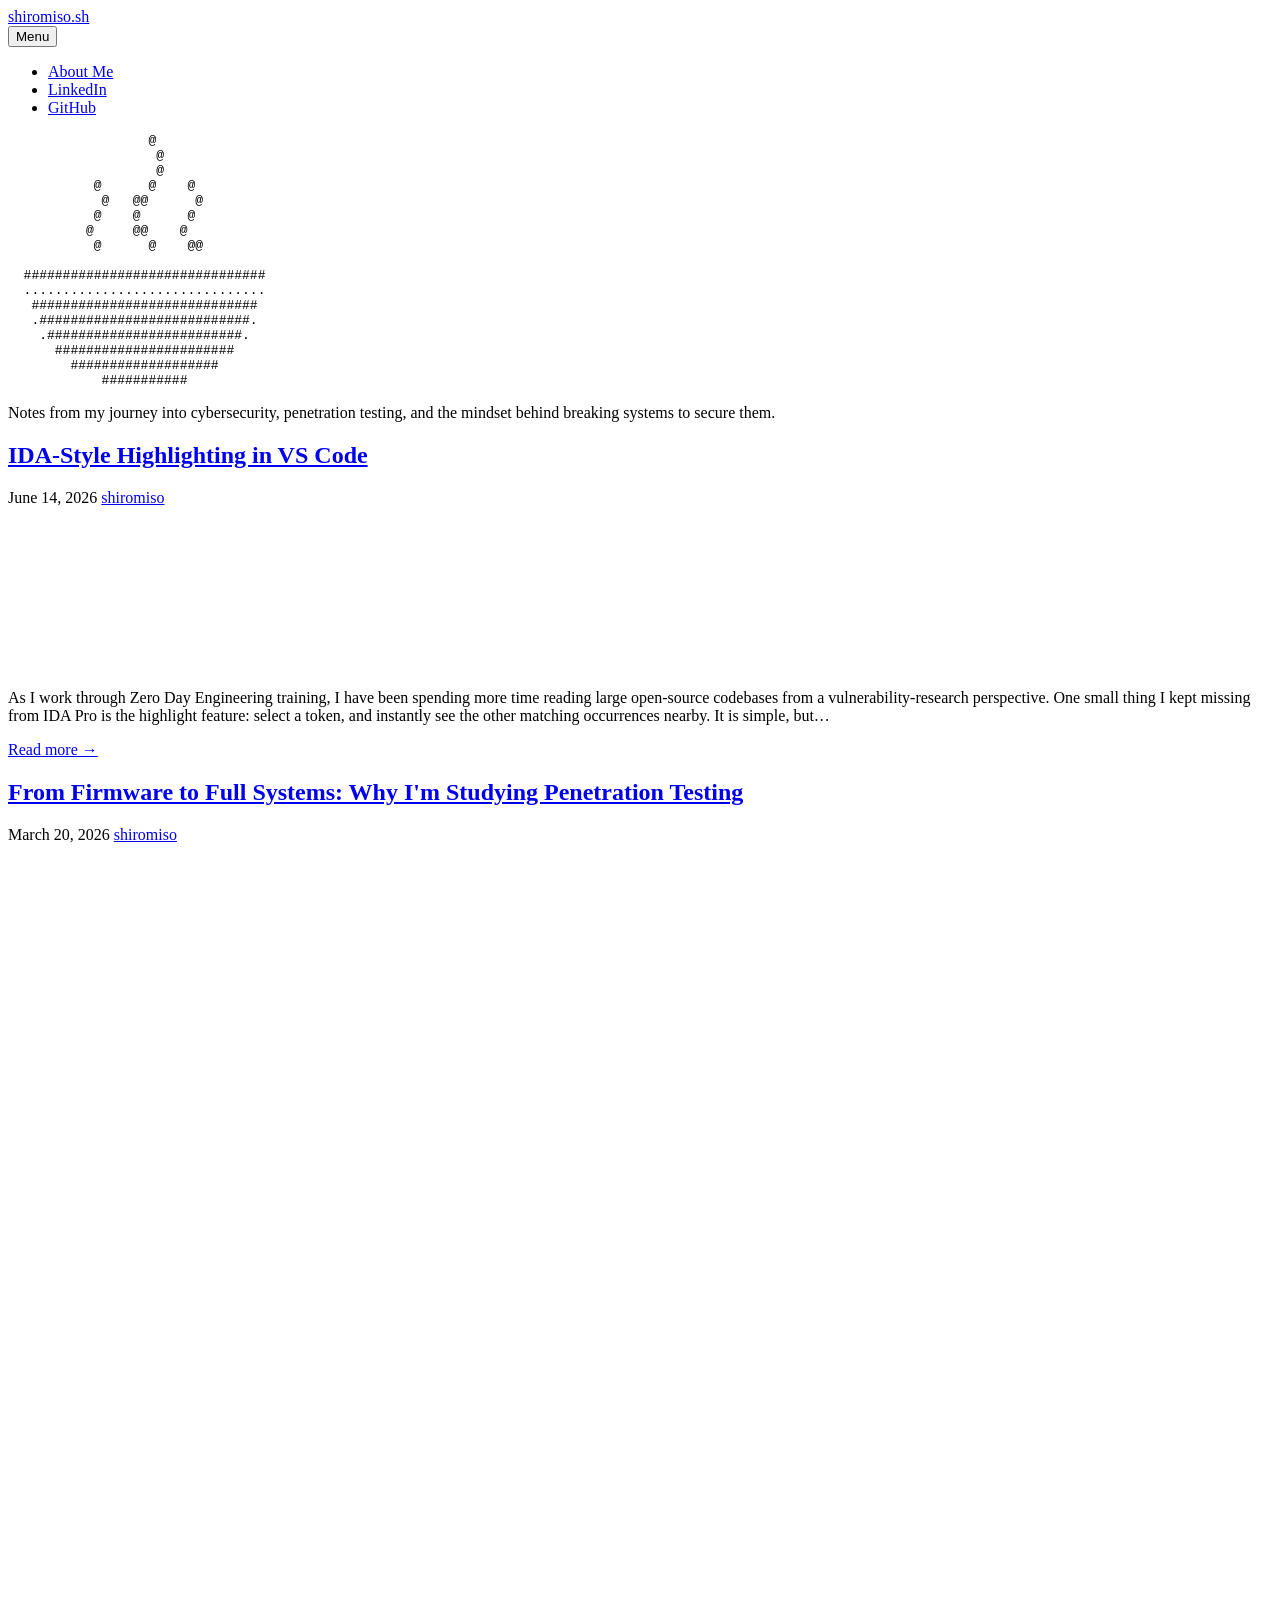
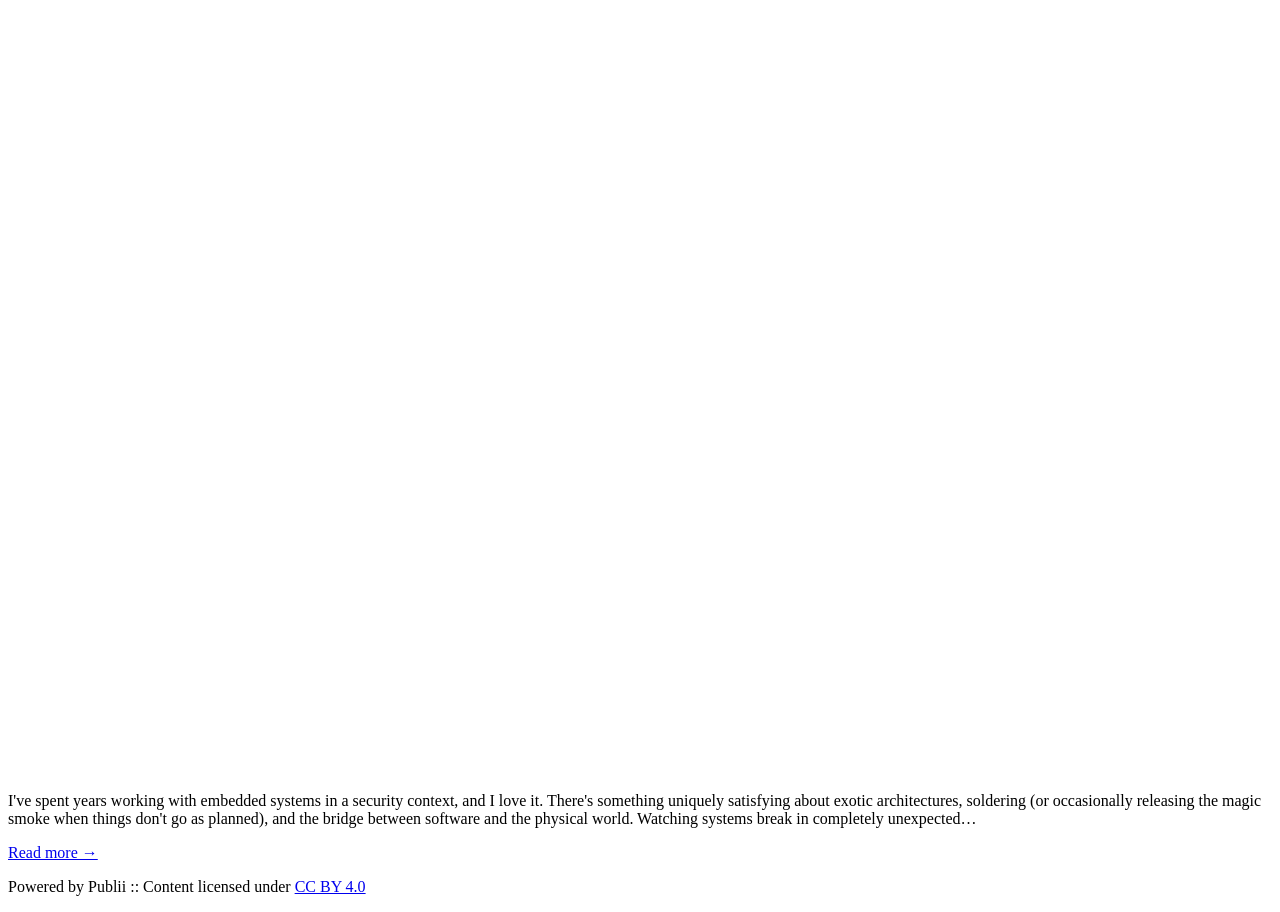
==== commit 5b452f53: "Updated from Publii" ====
--- a/index.html
+++ b/index.html
@@ -1,4 +1,4 @@
-<!DOCTYPE html><html lang="en-gb"><head><meta charset="utf-8"><meta http-equiv="X-UA-Compatible" content="IE=edge"><meta name="viewport" content="width=device-width,initial-scale=1"><title>shiromiso.sh</title><meta name="generator" content="Publii Open-Source CMS for Static Site"><link rel="canonical" href="https://shiromiso.sh/"><link rel="alternate" type="application/atom+xml" href="https://shiromiso.sh/feed.xml" title="shiromiso.sh - RSS"><link rel="alternate" type="application/json" href="https://shiromiso.sh/feed.json" title="shiromiso.sh - JSON"><meta property="og:title" content="shiromiso.sh"><meta property="og:site_name" content="shiromiso.sh"><meta property="og:description" content=""><meta property="og:url" content="https://shiromiso.sh/"><meta property="og:type" content="website"><link rel="stylesheet" href="https://shiromiso.sh/assets/css/style.css?v=8428fb85a981f3e7459d01a83bb6b81e"><script type="application/ld+json">{"@context":"http://schema.org","@type":"Organization","name":"shiromiso.sh","url":"https://shiromiso.sh/"}</script><noscript><style>img[loading] {
+<!DOCTYPE html><html lang="en-gb"><head><meta charset="utf-8"><meta http-equiv="X-UA-Compatible" content="IE=edge"><meta name="viewport" content="width=device-width,initial-scale=1"><title>shiromiso.sh</title><meta name="generator" content="Publii Open-Source CMS for Static Site"><link rel="canonical" href="https://shiromiso.sh/"><link rel="alternate" type="application/atom+xml" href="https://shiromiso.sh/feed.xml" title="shiromiso.sh - RSS"><link rel="alternate" type="application/json" href="https://shiromiso.sh/feed.json" title="shiromiso.sh - JSON"><meta property="og:title" content="shiromiso.sh"><meta property="og:site_name" content="shiromiso.sh"><meta property="og:description" content=""><meta property="og:url" content="https://shiromiso.sh/"><meta property="og:type" content="website"><link rel="stylesheet" href="https://shiromiso.sh/assets/css/style.css?v=e372b048ca000fdef4985f5d646d6aa0"><script type="application/ld+json">{"@context":"http://schema.org","@type":"Organization","name":"shiromiso.sh","url":"https://shiromiso.sh/"}</script><noscript><style>img[loading] {
                     opacity: 1;
                 }</style></noscript></head><body class="home-template"><div class="container"><header class="header"><div class="header__logo"><a class="logo" href="https://shiromiso.sh/">shiromiso.sh</a></div><nav class="navbar js-navbar"><button class="navbar__toggle js-toggle" aria-label="Menu" aria-haspopup="true" aria-expanded="false"><span class="navbar__toggle-box"><span class="navbar__toggle-inner">Menu</span></span></button><ul class="navbar__menu"><li><a href="https://shiromiso.sh/about.html" target="_self">About Me</a></li><li><a href="https://www.linkedin.com/in/shiromiso/" target="_blank">LinkedIn</a></li><li><a href="https://github.com/shiromiso" target="_blank">GitHub</a></li></ul></nav></header><main class="content"><div class="hero framed"><pre class="align-center">                  @                
                    @               
@@ -17,7 +17,7 @@
       #######################      
         ###################        
             ###########             
-</pre><p>Notes from my journey into cybersecurity, penetration testing, and the mindset behind breaking systems to secure them.</p></div><div class="posts"><article class="post"><header><h2 class="h1 post__title"><a href="https://shiromiso.sh/from-firmware-to-full-systems-why-im-studying-penetration-testing.html">From Firmware to Full Systems: Why I&#x27;m Studying Penetration Testing</a></h2><div class="post__meta"><time datetime="2026-03-20T01:50" class="post__date">March 20, 2026 </time><a href="https://shiromiso.sh/authors/shiromiso/" class="post__author">shiromiso</a></div><div class="post__tags"></div></header><figure class="post__image post__cover"><img src="https://shiromiso.sh/media/posts/3/cat_network_small-2.jpg" srcset="https://shiromiso.sh/media/posts/3/responsive/cat_network_small-2-xs.jpg 300w, https://shiromiso.sh/media/posts/3/responsive/cat_network_small-2-sm.jpg 480w, https://shiromiso.sh/media/posts/3/responsive/cat_network_small-2-md.jpg 768w, https://shiromiso.sh/media/posts/3/responsive/cat_network_small-2-lg.jpg 1024w" sizes="(min-width: 920px) 703px, (min-width: 700px) calc(82vw - 35px), calc(100vw - 81px)" loading="lazy" height="1512" width="2016" alt=""></figure><div class="post__content"><p>I've spent years working with embedded systems in a security context, and I love it. There's something uniquely satisfying about exotic architectures, soldering (or occasionally releasing the magic smoke when things don't go as planned), and the bridge between software and the physical world. Watching systems break in completely unexpected&hellip;</p><a href="https://shiromiso.sh/from-firmware-to-full-systems-why-im-studying-penetration-testing.html" class="read-more">Read more &#8594;</a></div></article></div></main><footer class="footer"><div class="footer__inner"><div class="footer__copyright"><p>Powered by Publii :: Content licensed under <a href="https://github.com/shiromiso/shiromiso.github.io/blob/main/LICENSE.md" target="_blank" rel="noopener">CC BY 4.0</a></p></div></div></footer></div><script defer="defer" src="https://shiromiso.sh/assets/js/scripts.min.js?v=c2232aa7558e9517946129d2a1b8c770"></script><script>window.publiiThemeMenuConfig={mobileMenuMode:'sidebar',animationSpeed:300,submenuWidth: 'auto',doubleClickTime:500,mobileMenuExpandableSubmenus:true,relatedContainerForOverlayMenuSelector:'.top'};</script><script>var images = document.querySelectorAll('img[loading]');
+</pre><p>Notes from my journey into cybersecurity, penetration testing, and the mindset behind breaking systems to secure them.</p></div><div class="posts"><article class="post"><header><h2 class="h1 post__title"><a href="https://shiromiso.sh/ida-style-highlighting-in-vs-code.html">IDA-Style Highlighting in VS Code</a></h2><div class="post__meta"><time datetime="2026-06-14T04:08" class="post__date">June 14, 2026 </time><a href="https://shiromiso.sh/authors/shiromiso/" class="post__author">shiromiso</a></div><div class="post__tags"></div></header><figure class="post__image post__cover"><img src="https://shiromiso.sh/media/posts/4/screenshot2.png" srcset="https://shiromiso.sh/media/posts/4/responsive/screenshot2-xs.png 300w, https://shiromiso.sh/media/posts/4/responsive/screenshot2-sm.png 480w, https://shiromiso.sh/media/posts/4/responsive/screenshot2-md.png 768w, https://shiromiso.sh/media/posts/4/responsive/screenshot2-lg.png 1024w" sizes="(min-width: 920px) 703px, (min-width: 700px) calc(82vw - 35px), calc(100vw - 81px)" loading="lazy" height="146" width="417" alt=""></figure><div class="post__content"><p>As I work through Zero Day Engineering training, I have been spending more time reading large open-source codebases from a vulnerability-research perspective. One small thing I kept missing from IDA Pro is the highlight feature: select a token, and instantly see the other matching occurrences nearby. It is simple, but&hellip;</p><a href="https://shiromiso.sh/ida-style-highlighting-in-vs-code.html" class="read-more">Read more &#8594;</a></div></article><article class="post"><header><h2 class="h1 post__title"><a href="https://shiromiso.sh/from-firmware-to-full-systems-why-im-studying-penetration-testing.html">From Firmware to Full Systems: Why I&#x27;m Studying Penetration Testing</a></h2><div class="post__meta"><time datetime="2026-03-20T01:50" class="post__date">March 20, 2026 </time><a href="https://shiromiso.sh/authors/shiromiso/" class="post__author">shiromiso</a></div><div class="post__tags"></div></header><figure class="post__image post__cover"><img src="https://shiromiso.sh/media/posts/3/cat_network_small-2.jpg" srcset="https://shiromiso.sh/media/posts/3/responsive/cat_network_small-2-xs.jpg 300w, https://shiromiso.sh/media/posts/3/responsive/cat_network_small-2-sm.jpg 480w, https://shiromiso.sh/media/posts/3/responsive/cat_network_small-2-md.jpg 768w, https://shiromiso.sh/media/posts/3/responsive/cat_network_small-2-lg.jpg 1024w" sizes="(min-width: 920px) 703px, (min-width: 700px) calc(82vw - 35px), calc(100vw - 81px)" loading="lazy" height="1512" width="2016" alt=""></figure><div class="post__content"><p>I've spent years working with embedded systems in a security context, and I love it. There's something uniquely satisfying about exotic architectures, soldering (or occasionally releasing the magic smoke when things don't go as planned), and the bridge between software and the physical world. Watching systems break in completely unexpected&hellip;</p><a href="https://shiromiso.sh/from-firmware-to-full-systems-why-im-studying-penetration-testing.html" class="read-more">Read more &#8594;</a></div></article></div></main><footer class="footer"><div class="footer__inner"><div class="footer__copyright"><p>Powered by Publii :: Content licensed under <a href="https://github.com/shiromiso/shiromiso.github.io/blob/main/LICENSE.md" target="_blank" rel="noopener">CC BY 4.0</a></p></div></div></footer></div><script defer="defer" src="https://shiromiso.sh/assets/js/scripts.min.js?v=c2232aa7558e9517946129d2a1b8c770"></script><script>window.publiiThemeMenuConfig={mobileMenuMode:'sidebar',animationSpeed:300,submenuWidth: 'auto',doubleClickTime:500,mobileMenuExpandableSubmenus:true,relatedContainerForOverlayMenuSelector:'.top'};</script><script>var images = document.querySelectorAll('img[loading]');
         for (var i = 0; i < images.length; i++) {
             if (images[i].complete) {
                 images[i].classList.add('is-loaded');
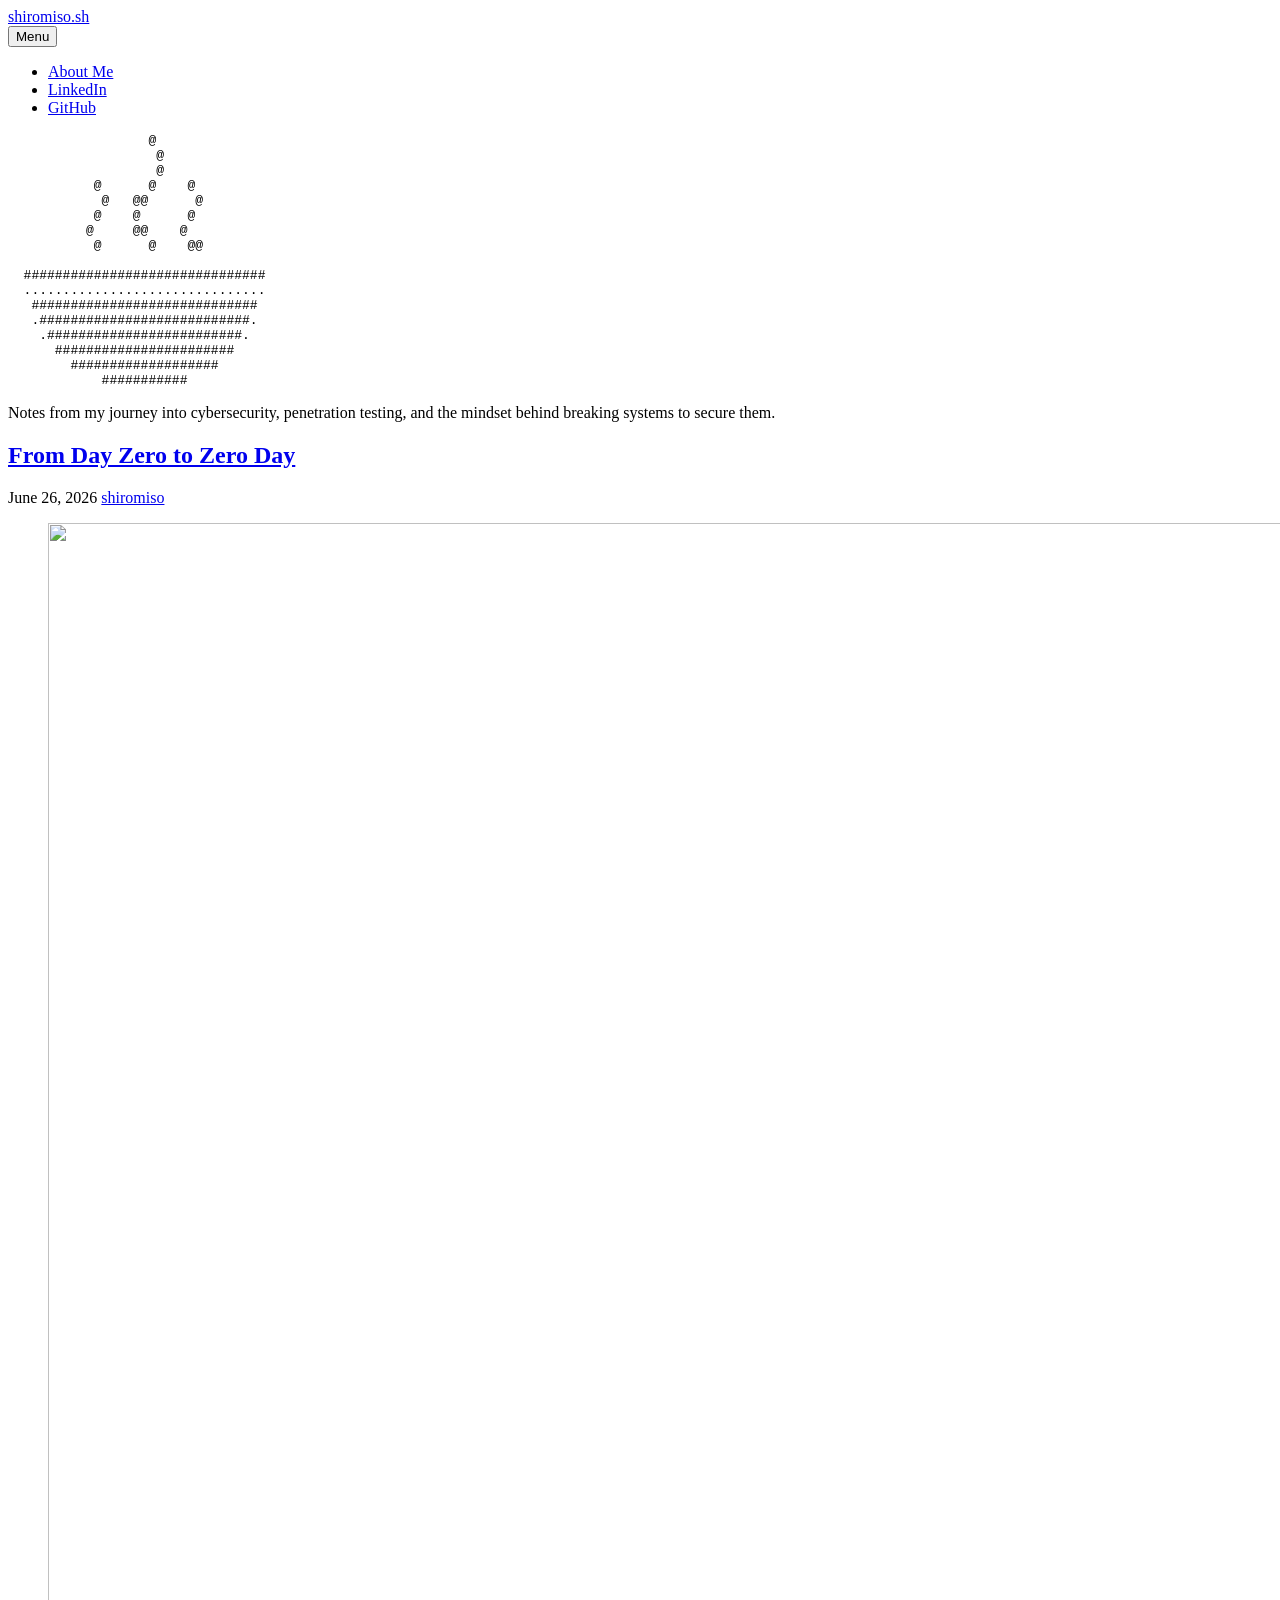
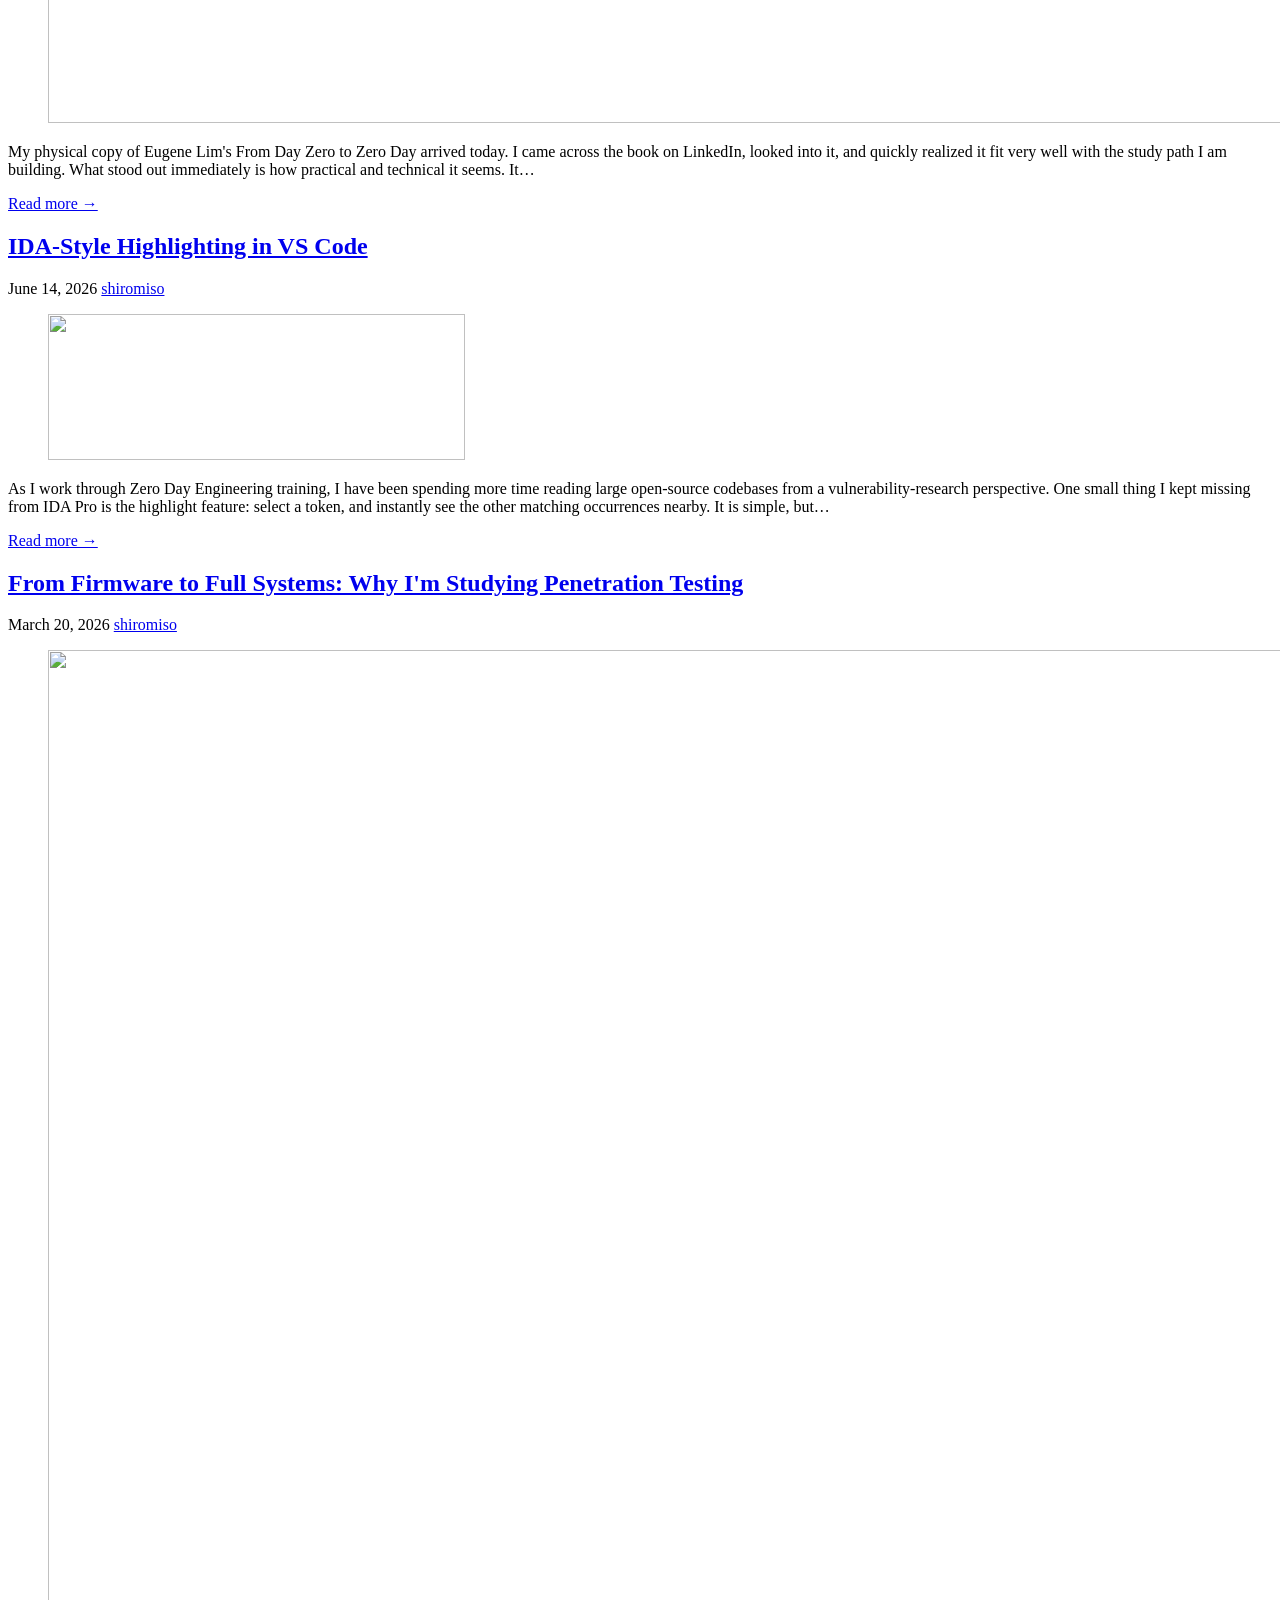
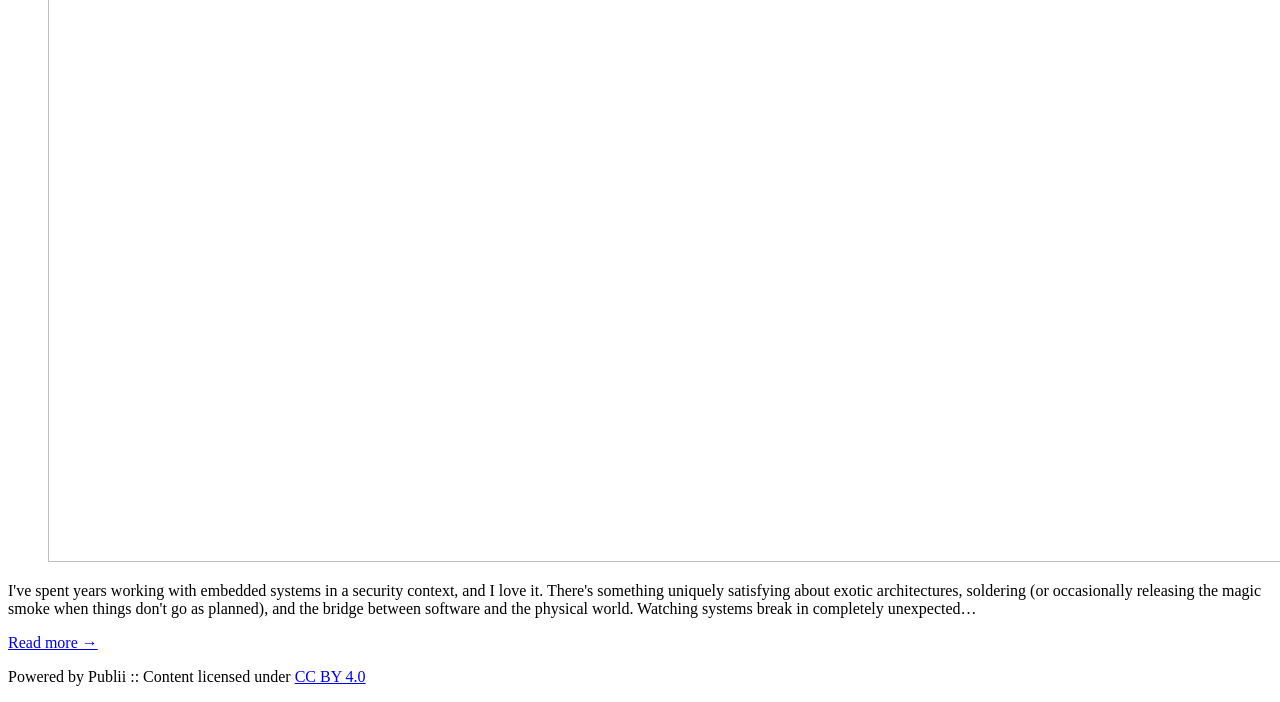
==== commit 641b47db: "Updated from Publii" ====
--- a/index.html
+++ b/index.html
@@ -17,7 +17,7 @@
       #######################      
         ###################        
             ###########             
-</pre><p>Notes from my journey into cybersecurity, penetration testing, and the mindset behind breaking systems to secure them.</p></div><div class="posts"><article class="post"><header><h2 class="h1 post__title"><a href="https://shiromiso.sh/ida-style-highlighting-in-vs-code.html">IDA-Style Highlighting in VS Code</a></h2><div class="post__meta"><time datetime="2026-06-14T04:08" class="post__date">June 14, 2026 </time><a href="https://shiromiso.sh/authors/shiromiso/" class="post__author">shiromiso</a></div><div class="post__tags"></div></header><figure class="post__image post__cover"><img src="https://shiromiso.sh/media/posts/4/screenshot2.png" srcset="https://shiromiso.sh/media/posts/4/responsive/screenshot2-xs.png 300w, https://shiromiso.sh/media/posts/4/responsive/screenshot2-sm.png 480w, https://shiromiso.sh/media/posts/4/responsive/screenshot2-md.png 768w, https://shiromiso.sh/media/posts/4/responsive/screenshot2-lg.png 1024w" sizes="(min-width: 920px) 703px, (min-width: 700px) calc(82vw - 35px), calc(100vw - 81px)" loading="lazy" height="146" width="417" alt=""></figure><div class="post__content"><p>As I work through Zero Day Engineering training, I have been spending more time reading large open-source codebases from a vulnerability-research perspective. One small thing I kept missing from IDA Pro is the highlight feature: select a token, and instantly see the other matching occurrences nearby. It is simple, but&hellip;</p><a href="https://shiromiso.sh/ida-style-highlighting-in-vs-code.html" class="read-more">Read more &#8594;</a></div></article><article class="post"><header><h2 class="h1 post__title"><a href="https://shiromiso.sh/from-firmware-to-full-systems-why-im-studying-penetration-testing.html">From Firmware to Full Systems: Why I&#x27;m Studying Penetration Testing</a></h2><div class="post__meta"><time datetime="2026-03-20T01:50" class="post__date">March 20, 2026 </time><a href="https://shiromiso.sh/authors/shiromiso/" class="post__author">shiromiso</a></div><div class="post__tags"></div></header><figure class="post__image post__cover"><img src="https://shiromiso.sh/media/posts/3/cat_network_small-2.jpg" srcset="https://shiromiso.sh/media/posts/3/responsive/cat_network_small-2-xs.jpg 300w, https://shiromiso.sh/media/posts/3/responsive/cat_network_small-2-sm.jpg 480w, https://shiromiso.sh/media/posts/3/responsive/cat_network_small-2-md.jpg 768w, https://shiromiso.sh/media/posts/3/responsive/cat_network_small-2-lg.jpg 1024w" sizes="(min-width: 920px) 703px, (min-width: 700px) calc(82vw - 35px), calc(100vw - 81px)" loading="lazy" height="1512" width="2016" alt=""></figure><div class="post__content"><p>I've spent years working with embedded systems in a security context, and I love it. There's something uniquely satisfying about exotic architectures, soldering (or occasionally releasing the magic smoke when things don't go as planned), and the bridge between software and the physical world. Watching systems break in completely unexpected&hellip;</p><a href="https://shiromiso.sh/from-firmware-to-full-systems-why-im-studying-penetration-testing.html" class="read-more">Read more &#8594;</a></div></article></div></main><footer class="footer"><div class="footer__inner"><div class="footer__copyright"><p>Powered by Publii :: Content licensed under <a href="https://github.com/shiromiso/shiromiso.github.io/blob/main/LICENSE.md" target="_blank" rel="noopener">CC BY 4.0</a></p></div></div></footer></div><script defer="defer" src="https://shiromiso.sh/assets/js/scripts.min.js?v=c2232aa7558e9517946129d2a1b8c770"></script><script>window.publiiThemeMenuConfig={mobileMenuMode:'sidebar',animationSpeed:300,submenuWidth: 'auto',doubleClickTime:500,mobileMenuExpandableSubmenus:true,relatedContainerForOverlayMenuSelector:'.top'};</script><script>var images = document.querySelectorAll('img[loading]');
+</pre><p>Notes from my journey into cybersecurity, penetration testing, and the mindset behind breaking systems to secure them.</p></div><div class="posts"><article class="post"><header><h2 class="h1 post__title"><a href="https://shiromiso.sh/from-day-zero-to-zero-day.html">From Day Zero to Zero Day</a></h2><div class="post__meta"><time datetime="2026-06-26T00:24" class="post__date">June 26, 2026 </time><a href="https://shiromiso.sh/authors/shiromiso/" class="post__author">shiromiso</a></div><div class="post__tags"></div></header><figure class="post__image post__cover"><img src="https://shiromiso.sh/media/posts/5/IMG_0252.jpeg" srcset="https://shiromiso.sh/media/posts/5/responsive/IMG_0252-xs.jpeg 300w, https://shiromiso.sh/media/posts/5/responsive/IMG_0252-sm.jpeg 480w, https://shiromiso.sh/media/posts/5/responsive/IMG_0252-md.jpeg 768w, https://shiromiso.sh/media/posts/5/responsive/IMG_0252-lg.jpeg 1024w" sizes="(min-width: 920px) 703px, (min-width: 700px) calc(82vw - 35px), calc(100vw - 81px)" loading="lazy" height="1200" width="1600" alt=""></figure><div class="post__content"><p>My physical copy of Eugene Lim's From Day Zero to Zero Day arrived today. I came across the book on LinkedIn, looked into it, and quickly realized it fit very well with the study path I am building. What stood out immediately is how practical and technical it seems. It&hellip;</p><a href="https://shiromiso.sh/from-day-zero-to-zero-day.html" class="read-more">Read more &#8594;</a></div></article><article class="post"><header><h2 class="h1 post__title"><a href="https://shiromiso.sh/ida-style-highlighting-in-vs-code.html">IDA-Style Highlighting in VS Code</a></h2><div class="post__meta"><time datetime="2026-06-14T04:08" class="post__date">June 14, 2026 </time><a href="https://shiromiso.sh/authors/shiromiso/" class="post__author">shiromiso</a></div><div class="post__tags"></div></header><figure class="post__image post__cover"><img src="https://shiromiso.sh/media/posts/4/screenshot2.png" srcset="https://shiromiso.sh/media/posts/4/responsive/screenshot2-xs.png 300w, https://shiromiso.sh/media/posts/4/responsive/screenshot2-sm.png 480w, https://shiromiso.sh/media/posts/4/responsive/screenshot2-md.png 768w, https://shiromiso.sh/media/posts/4/responsive/screenshot2-lg.png 1024w" sizes="(min-width: 920px) 703px, (min-width: 700px) calc(82vw - 35px), calc(100vw - 81px)" loading="lazy" height="146" width="417" alt=""></figure><div class="post__content"><p>As I work through Zero Day Engineering training, I have been spending more time reading large open-source codebases from a vulnerability-research perspective. One small thing I kept missing from IDA Pro is the highlight feature: select a token, and instantly see the other matching occurrences nearby. It is simple, but&hellip;</p><a href="https://shiromiso.sh/ida-style-highlighting-in-vs-code.html" class="read-more">Read more &#8594;</a></div></article><article class="post"><header><h2 class="h1 post__title"><a href="https://shiromiso.sh/from-firmware-to-full-systems-why-im-studying-penetration-testing.html">From Firmware to Full Systems: Why I&#x27;m Studying Penetration Testing</a></h2><div class="post__meta"><time datetime="2026-03-20T01:50" class="post__date">March 20, 2026 </time><a href="https://shiromiso.sh/authors/shiromiso/" class="post__author">shiromiso</a></div><div class="post__tags"></div></header><figure class="post__image post__cover"><img src="https://shiromiso.sh/media/posts/3/cat_network_small-2.jpg" srcset="https://shiromiso.sh/media/posts/3/responsive/cat_network_small-2-xs.jpg 300w, https://shiromiso.sh/media/posts/3/responsive/cat_network_small-2-sm.jpg 480w, https://shiromiso.sh/media/posts/3/responsive/cat_network_small-2-md.jpg 768w, https://shiromiso.sh/media/posts/3/responsive/cat_network_small-2-lg.jpg 1024w" sizes="(min-width: 920px) 703px, (min-width: 700px) calc(82vw - 35px), calc(100vw - 81px)" loading="lazy" height="1512" width="2016" alt=""></figure><div class="post__content"><p>I've spent years working with embedded systems in a security context, and I love it. There's something uniquely satisfying about exotic architectures, soldering (or occasionally releasing the magic smoke when things don't go as planned), and the bridge between software and the physical world. Watching systems break in completely unexpected&hellip;</p><a href="https://shiromiso.sh/from-firmware-to-full-systems-why-im-studying-penetration-testing.html" class="read-more">Read more &#8594;</a></div></article></div></main><footer class="footer"><div class="footer__inner"><div class="footer__copyright"><p>Powered by Publii :: Content licensed under <a href="https://github.com/shiromiso/shiromiso.github.io/blob/main/LICENSE.md" target="_blank" rel="noopener">CC BY 4.0</a></p></div></div></footer></div><script defer="defer" src="https://shiromiso.sh/assets/js/scripts.min.js?v=c2232aa7558e9517946129d2a1b8c770"></script><script>window.publiiThemeMenuConfig={mobileMenuMode:'sidebar',animationSpeed:300,submenuWidth: 'auto',doubleClickTime:500,mobileMenuExpandableSubmenus:true,relatedContainerForOverlayMenuSelector:'.top'};</script><script>var images = document.querySelectorAll('img[loading]');
         for (var i = 0; i < images.length; i++) {
             if (images[i].complete) {
                 images[i].classList.add('is-loaded');
